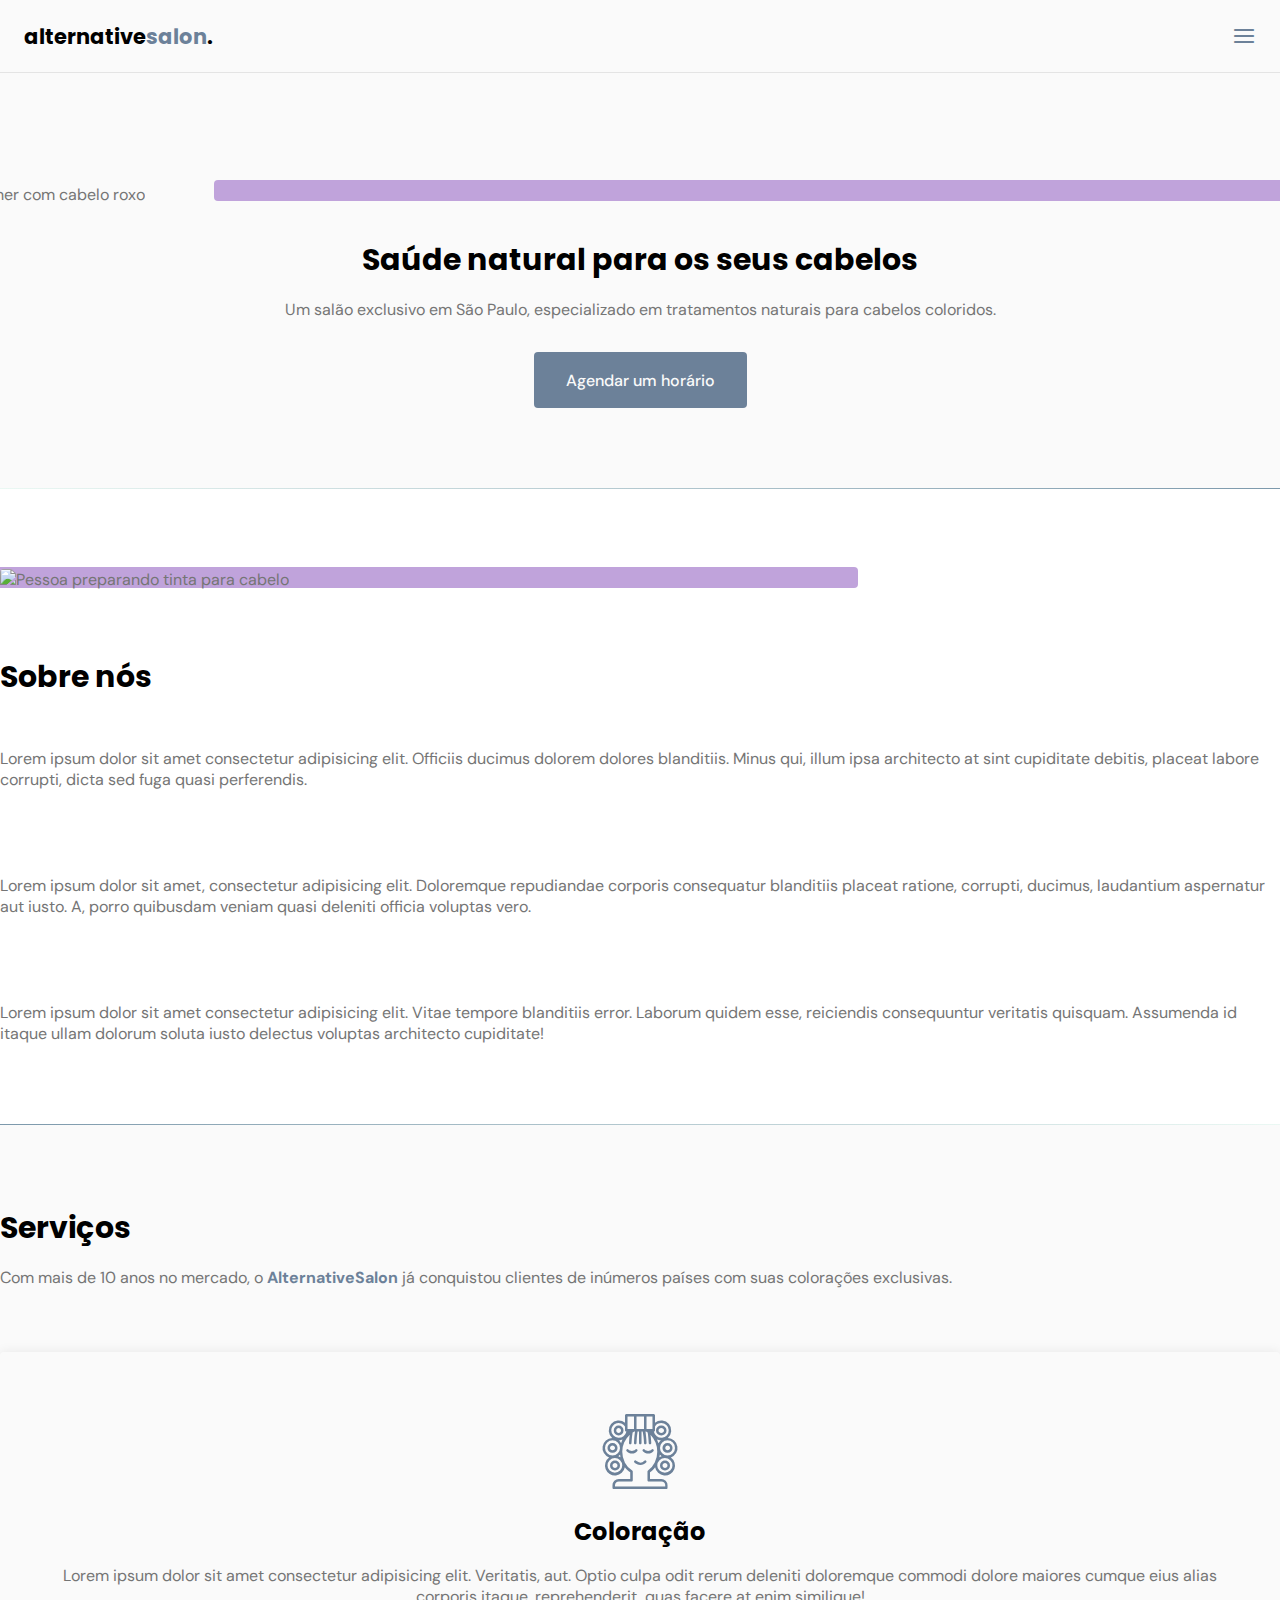
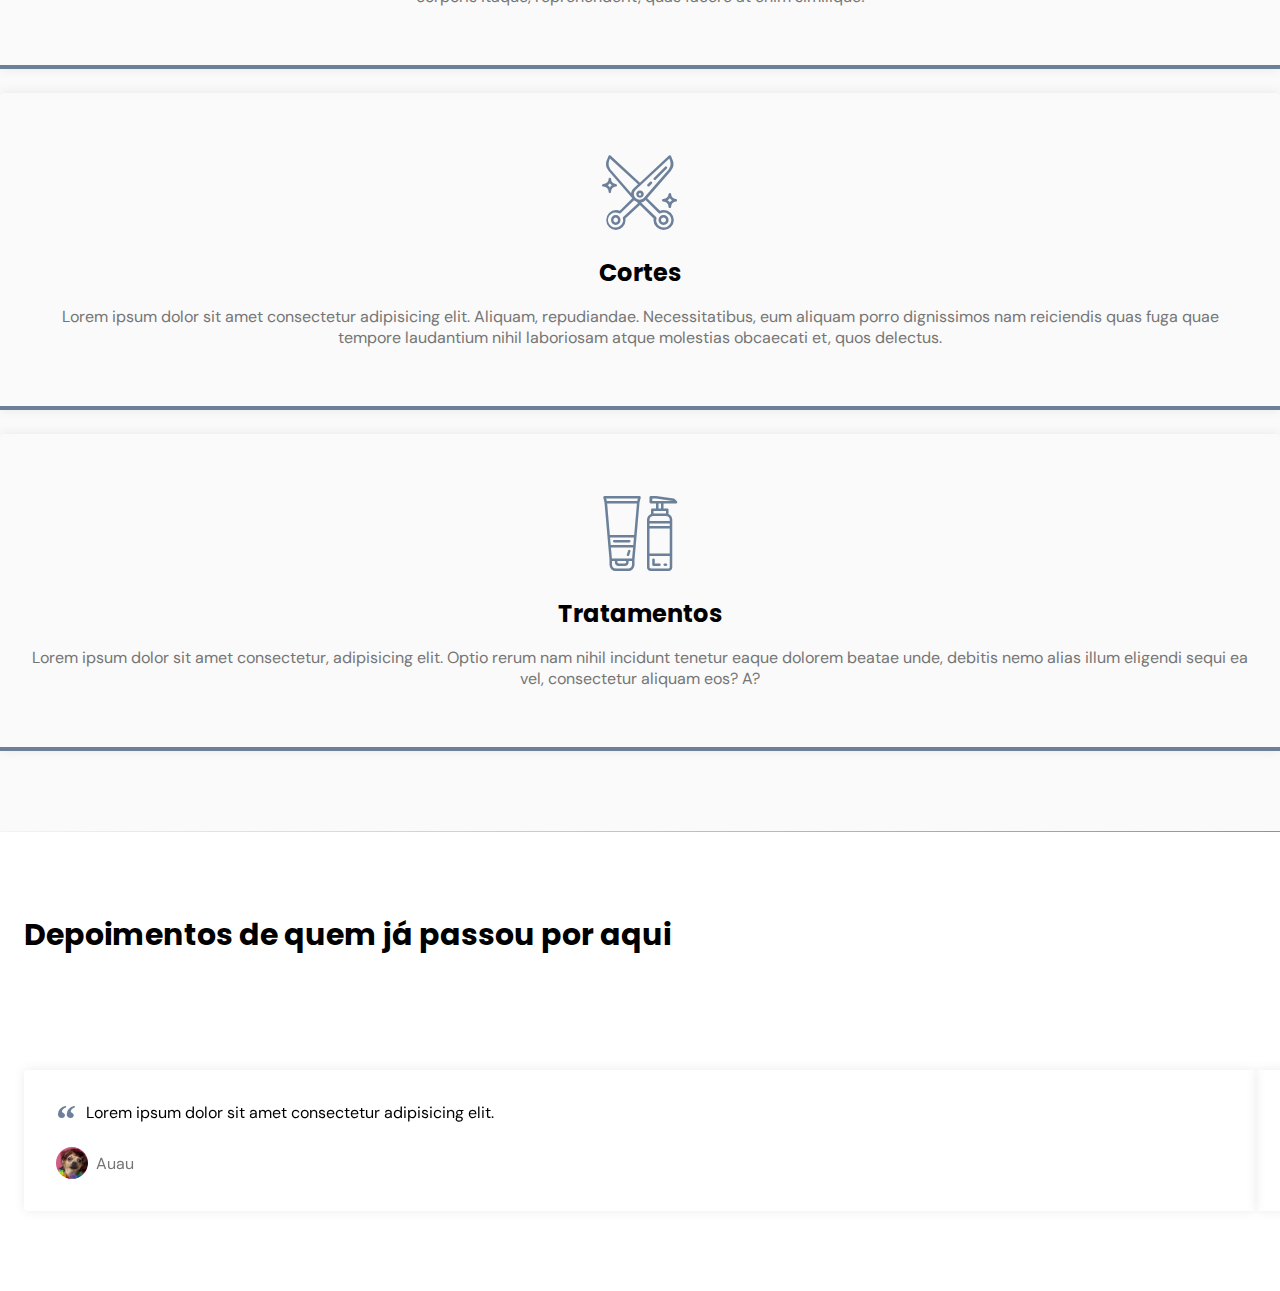
==== index.html @ beb249bb "API Swiper" ====
<!DOCTYPE html>
<html lang="pt-br">
  <head>
    <!--PAGE INFO-->
    <meta charset="UTF-8" />
    <meta name="viewport" content="width=device-width, initial-scale=1.0" />
    <title>Origin Six</title>

    <!--ICONS-->
    <link rel="stylesheet" href="assets/style.css" />
    <!--STYLES-->
    <link rel="stylesheet" href="style.css" />

    <!--Fonts-->
    <link rel="preconnect" href="https://fonts.googleapis.com" />
    <link rel="preconnect" href="https://fonts.gstatic.com" crossorigin />
    <link
      href="https://fonts.googleapis.com/css2?family=DM+Sans:wght@400;500;700&family=Poppins:wght@400;500;700&display=swap"
      rel="stylesheet"
    />
  </head>

  <!--------Swiper--------->

  <link
    rel="stylesheet"
    href="https://unpkg.com/swiper@8/swiper-bundle.min.css"
  />
  <body>
    <header id="header">
      <nav class="container">
        <a class="logo" href="#">alternative<span>salon</span>.</a>
        <!--menu-->
        <div class="menu">
          <ul class="grid">
            <li><a class="title" href="#home">Início</a></li>
            <li><a class="title" href="#about">Sobre</a></li>
            <li><a class="title" href="#services">Serviços</a></li>
            <li><a class="title" href="#testimonials">Depoimentos</a></li>
            <li><a class="title" href="#contact">Contato</a></li>
          </ul>
        </div>
        <!-- /menu-->
        <div class="toggle icon-menu"></div>
        <div class="toggle icon-close"></div>
      </nav>
    </header>

    <main>
      <!-----------------Home---------------->
      <section class="section" id="home">
        <div class="container grid">
          <div class="image">
            <img
              src="https://media.istockphoto.com/photos/model-girl-young-beautiful-stylish-with-hair-dyed-purple-on-violet-picture-id1307930938?k=20&m=1307930938&s=612x612&w=0&h=TyVIev2kkcGTqB79-h8IjpuZnyHXX5C8E_a0ZWIcpqk="
              alt="Mulher com cabelo roxo"
            />
          </div>
          <div class="text">
            <h2 class="title">Saúde natural para os seus cabelos</h2>
            <p>
              Um salão exclusivo em São Paulo, especializado em tratamentos
              naturais para cabelos coloridos.
            </p>
            <a class="button" href="#">Agendar um horário</a>
          </div>
        </div>
      </section>

      <div class="divider-1"></div>

      <!---------About------------>
      <section class="section" id="about">
        <div class="container grid">
          <div class="image">
            <img
              src="https://media.istockphoto.com/photos/woman-pouring-hair-dye-ingredient-in-bowl-picture-id1297395914?k=20&m=1297395914&s=612x612&w=0&h=f3t0ZdbyMffrVR40yJrNB149p7HupzCTclcLkbyDTDs="
              alt="Pessoa preparando tinta para cabelo"
            />
          </div>
          <div class="text"></div>
          <h2 class="title">Sobre nós</h2>
          <p>
            Lorem ipsum dolor sit amet consectetur adipisicing elit. Officiis
            ducimus dolorem dolores blanditiis. Minus qui, illum ipsa architecto
            at sint cupiditate debitis, placeat labore corrupti, dicta sed fuga
            quasi perferendis.
          </p>
          <br />
          <p>
            Lorem ipsum dolor sit amet, consectetur adipisicing elit. Doloremque
            repudiandae corporis consequatur blanditiis placeat ratione,
            corrupti, ducimus, laudantium aspernatur aut iusto. A, porro
            quibusdam veniam quasi deleniti officia voluptas vero.
          </p>
          <br />
          <p>
            Lorem ipsum dolor sit amet consectetur adipisicing elit. Vitae
            tempore blanditiis error. Laborum quidem esse, reiciendis
            consequuntur veritatis quisquam. Assumenda id itaque ullam dolorum
            soluta iusto delectus voluptas architecto cupiditate!
          </p>
        </div>
      </section>

      <div class="divider-2"></div>

      <!-----------Services----------->

      <section class="section" id="services">
        <div class="container grid"></div>
        <header>
          <h2 class="title">Serviços</h2>
          <p>
            Com mais de 10 anos no mercado, o
            <strong>AlternativeSalon</strong> já conquistou clientes de inúmeros
            países com suas colorações exclusivas.
          </p>
        </header>
        <div class="cards grid">
          <div class="card">
            <i class="icon-woman-hair"></i>
            <h3 class="title">Coloração</h3>
            <p>
              Lorem ipsum dolor sit amet consectetur adipisicing elit.
              Veritatis, aut. Optio culpa odit rerum deleniti doloremque commodi
              dolore maiores cumque eius alias corporis itaque, reprehenderit,
              quas facere at enim similique!
            </p>
          </div>
          <div class="card">
            <i class="icon-trim"></i>
            <h3 class="title">Cortes</h3>
            <p>
              Lorem ipsum dolor sit amet consectetur adipisicing elit. Aliquam,
              repudiandae. Necessitatibus, eum aliquam porro dignissimos nam
              reiciendis quas fuga quae tempore laudantium nihil laboriosam
              atque molestias obcaecati et, quos delectus.
            </p>
          </div>
          <div class="card">
            <i class="icon-cosmetic"></i>
            <h3 class="title">Tratamentos</h3>
            <p>
              Lorem ipsum dolor sit amet consectetur, adipisicing elit. Optio
              rerum nam nihil incidunt tenetur eaque dolorem beatae unde,
              debitis nemo alias illum eligendi sequi ea vel, consectetur
              aliquam eos? A?
            </p>
          </div>
        </div>
      </section>

      <div class="divider-1"></div>

      <!--------Testimonials---->

      <section class="section" id="testimonials">
        <div class="container grid">
          <header>
            <h2 class="title">Depoimentos de quem já passou por aqui</h2>
          </header>
          <div class="testimonials swiper-container">
            <div class="swiper-wrapper">
              <div class="testimonial swiper-slide">
                <blockquote>
                  <p>
                    <span>&ldquo;</span>
                    Lorem ipsum dolor sit amet consectetur adipisicing elit.
                  </p>
                  <cite>
                    <img
                      src="assets/71QAGVvYVsL._AC_SL1200_.jpg"
                      alt="Dog com peruca"
                    />
                    Auau
                  </cite>
                </blockquote>
              </div>

              <div class="testimonial swiper-slide">
                <blockquote>
                  <p>
                    <span>&ldquo;</span>
                    Lorem ipsum dolor sit amet consectetur adipisicing elit.
                  </p>
                  <cite>
                    <img
                      src="https://randomuser.me/api/portraits/women/9.jpg"
                      alt="foto de Wanessa Souza"
                    />
                    Wanessa Souza
                  </cite>
                </blockquote>
              </div>

              <div class="testimonial swiper-slide">
                <blockquote>
                  <p>
                    <span>&ldquo;</span>
                    Lorem ipsum dolor sit amet consectetur adipisicing elit.
                  </p>
                  <cite>
                    <img
                      src="assets/cat.jpg"
                      alt="foto de um gatinho de peruca"
                    />
                    Miau
                  </cite>
                </blockquote>
              </div>
            </div>
            <!-- If we need pagination -->
            <div class="swiper-pagination"></div>
          </div>
        </div>
      </section>

      <!------Contacts------>
    </main>

    <!---Swiper------>
    <script src="https://unpkg.com/swiper@8/swiper-bundle.min.js"></script>

    <!--Main.js-->
    <script src="main.js"></script>
  </body>
</html>
---- assets/style.css ----
@font-face {
  font-family: 'icomoon';
  src:  url('fonts/icomoon.eot?yhpa4');
  src:  url('fonts/icomoon.eot?yhpa4#iefix') format('embedded-opentype'),
    url('fonts/icomoon.ttf?yhpa4') format('truetype'),
    url('fonts/icomoon.woff?yhpa4') format('woff'),
    url('fonts/icomoon.svg?yhpa4#icomoon') format('svg');
  font-weight: normal;
  font-style: normal;
  font-display: block;
}

[class^="icon-"], [class*=" icon-"] {
  /* use !important to prevent issues with browser extensions that change fonts */
  font-family: 'icomoon' !important;
  speak: never;
  font-style: normal;
  font-weight: normal;
  font-variant: normal;
  text-transform: none;
  line-height: 1;

  /* Better Font Rendering =========== */
  -webkit-font-smoothing: antialiased;
  -moz-osx-font-smoothing: grayscale;
}

.icon-close:before {
  content: "\e90a";
}
.icon-menu:before {
  content: "\e90b";
}
.icon-phone:before {
  content: "\e900";
}
.icon-cosmetic:before {
  content: "\e901";
}
.icon-facebook:before {
  content: "\e902";
}
.icon-instagram:before {
  content: "\e903";
}
.icon-mail:before {
  content: "\e904";
}
.icon-map-pin:before {
  content: "\e905";
}
.icon-trim:before {
  content: "\e906";
}
.icon-whatsapp:before {
  content: "\e907";
}
.icon-woman-hair:before {
  content: "\e908";
}
.icon-youtube:before {
  content: "\e909";
}
---- style.css ----
/*----------------RESET O CSS------------*/

* {
    margin: 0;
    padding: 0;
    box-sizing: border-box;
}


ul {
    list-style: none;
}


a {

    text-decoration: none;
}

img {
    width: 100%;
    height: auto;
}


/*----------------VARIABLES------------*/

:root {
    --header-height: 4.5rem;

    /*colors*/
    --hue: 159;
    /* HSL color mode */
    --base-color: hsl(211, 18%, 51%);
    --base-color-second: hsl(271, 44%, 75%);
    --base-color-alt: hsl(198, 46%, 35%);
    --title-color: hsl(0, 0%, 0%);
    --text-color: hsl(0 0% 46%);
    --text-color-light: hsl(0 0% 98%);
    --body-color: hsl(0 0% 98%);



}

/*----------------BASE------------*/
html {
  scroll-behavior: smooth;  
}


body {
    font: 400 1rem 'DM Sans', sans-serif;
    color: var(--text-color);
    background: var(--body-color);
    -webkit-font-smoothing: antialiased;
}

.title {
    font: 700 1.875rem 'Poppins', sans-serif;
    color: var(--title-color);
    -webkit-font-smoothing: auto;


}

.button {
    background-color: var(--base-color);
    color: var(--text-color-light);
    height: 3.5rem;
    display: inline-flex;
    align-items: center;
    padding: 0 2rem;
    border-radius: 0.25rem;
    font: 500 1rem "DM Sans", sans-serif;
    transition: background 0.3s;
}

.button:hover {
    background: var(--base-color-alt);
}

.divider-1 {
    height: 1px;
    background: linear-gradient(270deg,
     hsl(204, 22%, 58%),
     rgba(204, 244, 230, 0.34)
    );
}

.divider-2 {
    height: 1px;
    background: linear-gradient(270deg,
     rgba(204, 244, 230, 0.34),
     hsl(204, 22%, 58%)    
    );
}

/*----------------LAYOUT------------*/

.container {
    margin-left: 1.5rem;
    margin-right: 1.5rem;
}

.grid {
    display: grid;
    gap: 2rem;
}

.section {
    padding: 5rem 0;
}

.section .title{
    margin-bottom: 1rem;
}

.section header {
    margin-bottom: 4rem;
}

.section header strong {
    color: var(--base-color);
}

#header {
    border-bottom: 1px solid #e4e4e4;
    margin-bottom: 2rem;
    display: flex;


    position: fixed;
    top: 0;
    left: 0;
    z-index: 100;
    background-color: var(--body-color);
    width: 100%;
}

#header.scroll {
    box-shadow: 0px 0px 12px rgba(0, 0, 0, 0.1);
}


main {
    margin-top: calc(var(--header-height) + 2rem);
}


/*=====LOGO ===== */

.logo {
    font: 700 1.31rem 'Poppins', sans-serif;
    color: var(--title-color);

}

.logo span {
    color: var(--base-color);
}


/*=====NAVIGATION ===== */

nav {
    height: var(--header-height);
    display: flex;
    align-items: center;
    justify-content: space-between;
    width: 100%;
}


nav ul li {
    text-align: center;

}

nav ul li a {
    transition: color 0.3s;
    position: relative;
}

nav ul li a:hover {
    color: var(--base-color);
}

nav ul li a::after {
    content: "";
    width: 0;
    height: 2px;
    background: var(--base-color);

    position: absolute;
    left: 0;
    bottom: -1.5rem;

    transition: width 0.3s;
}

nav ul li a:hover::after {
    width: 100%;
}


nav .menu {
    opacity: 0;
    visibility: hidden;
    top: -20rem;
    transition: 0.2s;
}

nav .menu ul {
    display: none;
}

/*Mostrar o menu*/
nav.show .menu {
    opacity: 1;
    visibility: visible;

    background: var(--body-color);

    height: 100vh;
    width: 100vw;

    position: fixed;
    top: 0;
    left: 0;

    display: grid;
    place-content: center;
}


 nav.show .menu ul {
     display: grid;
 }

nav.show nav ul.grid {
    gap: 4rem;
}

/*-------toggle menu-------*/

.toggle {
    color: var(--base-color);
    font-size: 1.5rem;
    cursor: pointer;
}


nav .icon-close{
    visibility: hidden;
    opacity: 0;

    position: absolute;
    top: -1.5rem;
    right: 1.5rem;

    transition: 0.2s;


}


nav.show div.icon-close{
    visibility: visible;
    opacity: 1;
    top: 1.5rem;
}

/*----------------HOME------------*/

#home {
    overflow: hidden;
}

#home .container {
    margin: 0;

}

#home .image {
    position: relative;
}

#home .image::before {
    content: '';
    height: 100%;
    width: 100%;
    background: var(--base-color-second);
    position: absolute;
    top: -16.8%;
    left: 16.7%;
    z-index: 0;
}

#home .image img {
    position: relative;
    right: 2.93rem;
}

#home .image img,
#home .image::before {
    border-radius: 0.25rem;
}

#home .text {
    margin-left: 1.5rem;
    margin-right: 1.5rem;
    text-align: center;
}

#home .text h1 {
    margin-bottom: 1rem;
}

#home .text p {
    margin-bottom: 2rem;
    max-width: 100%;
}

/*--------ABOUT------------*/

#about {
    background: white;
}


#about .container {
    margin: 0;

}

#about .image {
    position: relative;
}

#about .image::before {
    content: '';
    height: 100%;
    width: 100%;
    background: var(--base-color-second);
    position: absolute;
    top: -8.3%;
    left: -33%;
    z-index: 0;
}

#about .image img {
    position: relative;
}

#about .image img,
#about .image::before {
    border-radius: 0.25rem;
}

#about .text {
    margin-left: 1.5rem;
    margin-right: 1.5rem;
    
}


/*-------- SERVICES ------------*/

.cards.grid {
    gap: 1.5rem;
}

.card {
    padding: 3.625rem 2rem;
    box-shadow: 0px 0px 12px rgba(0, 0, 0, 0.08);
    border-bottom: 0.25rem solid var(--base-color);
    border-radius: .25rem .25rem 0 0;
    text-align: center;
}

.card i {
    display: block;
    margin-bottom: 1.5rem;
    font-size: 5rem;
    color: var(--base-color);
}

.card .title {
    font-size: 1.5rem;
    margin-top: 0.75rem;
}

/*---------TESTIMONIALS---------*/

#testimonials {
    background: white;
}

#testimonials blockquote {
    padding: 2rem;
    box-shadow:  0px 0px 12px rgba(0, 0, 0, 0.08);
    border-radius: 0.25rem;


}

#testimonials blockquote p {
    position: relative;
    text-indent: 1.875rem;
    margin-bottom: 1.5rem;
    color: var(--title-color);
}


#testimonials blockquote p span {
    font: 700 2.5rem serif;
    position: absolute;
    top: -0.375rem;
    left: -1.875rem;
    color: var(--base-color);
}

#testimonials cite {
    display: flex;
    align-items: center;
    font-style: normal;
    color: hsla(0, 0, 46%, 1);
}


#testimonials cite img {
    width: 2rem;
    height: 2rem;
    object-fit: cover;
    clip-path: circle();
    margin-right: 0.5rem;
}
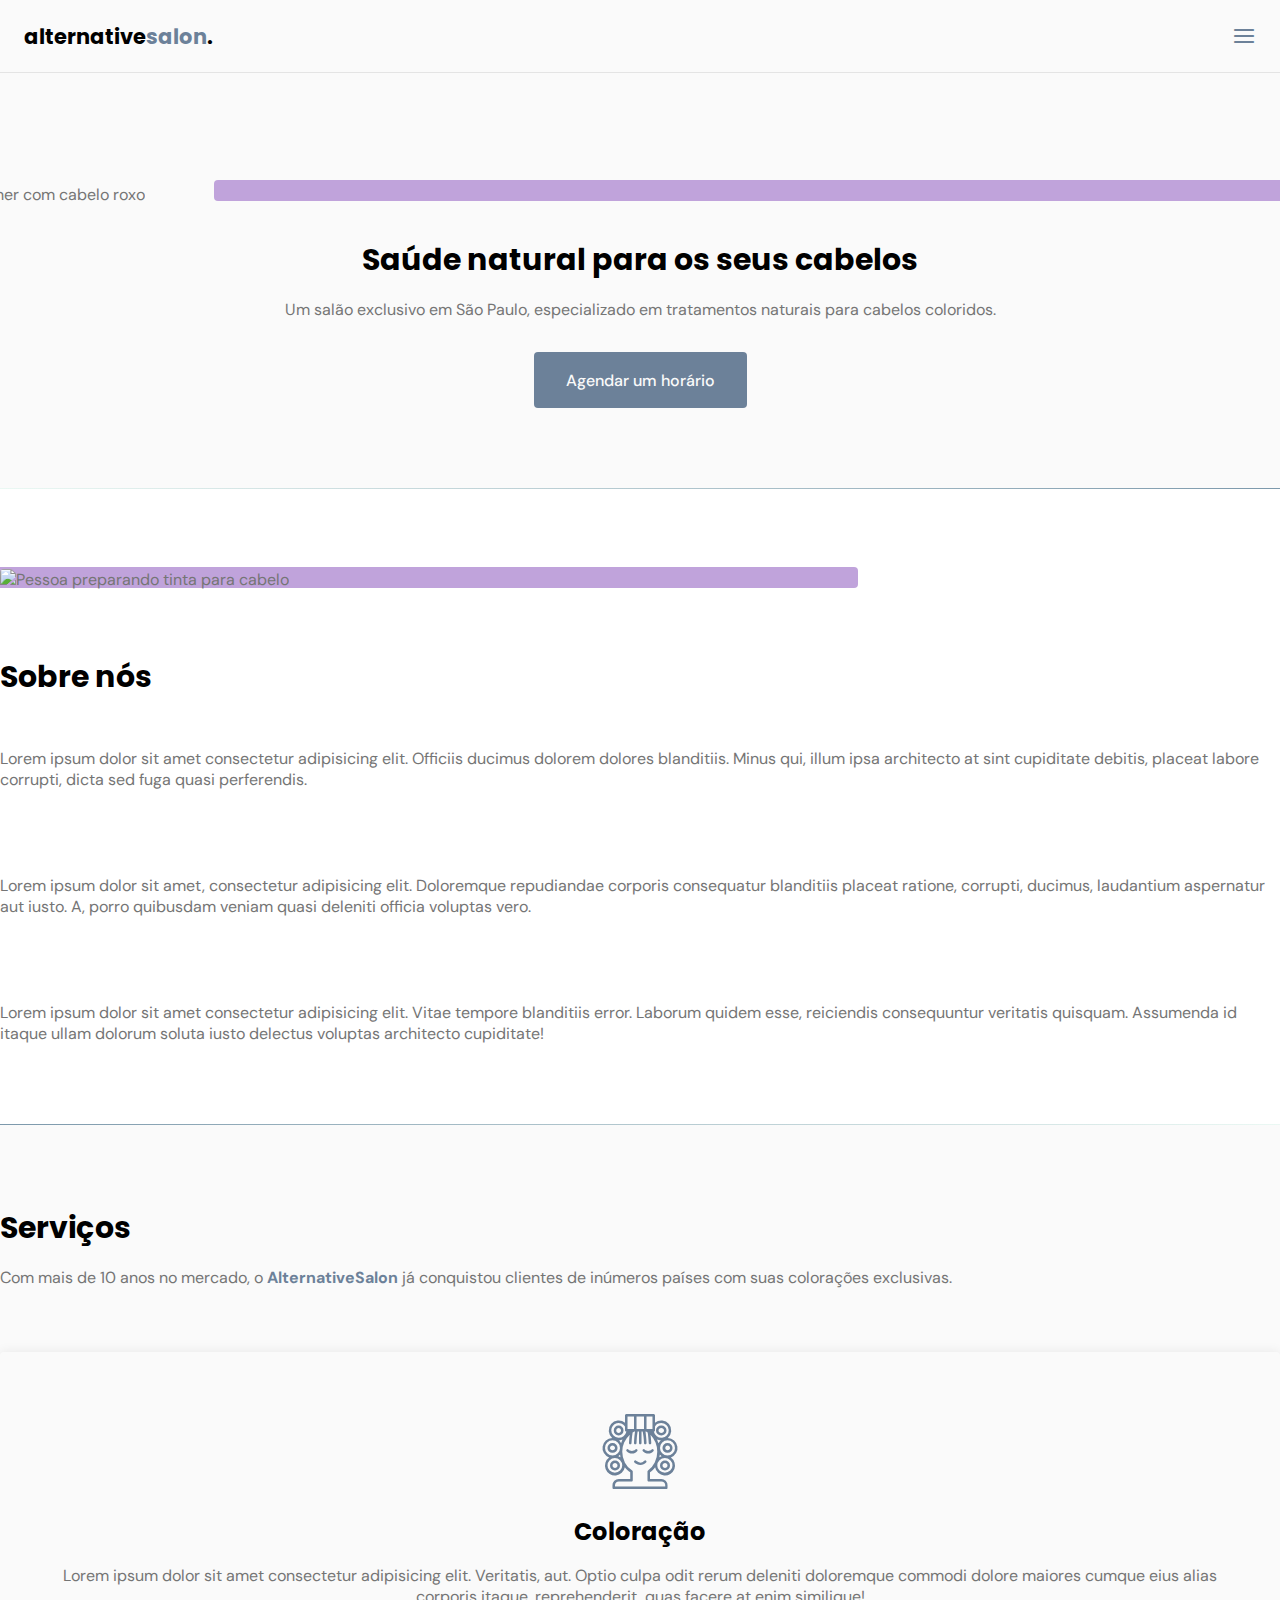
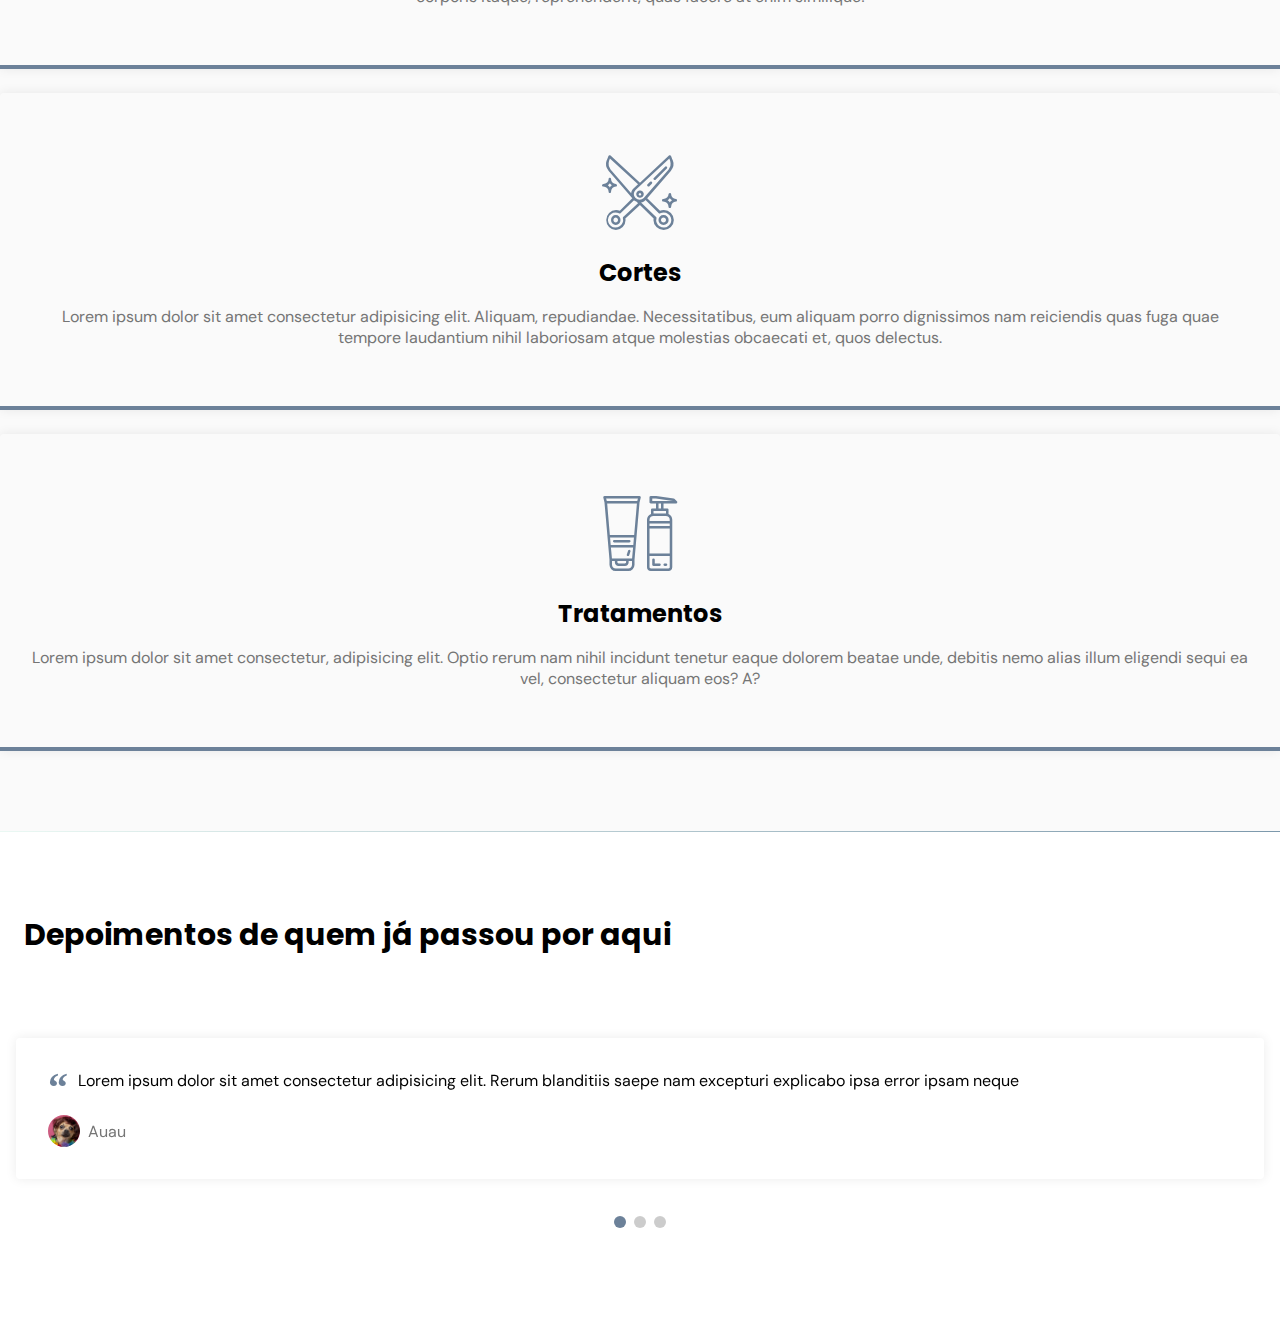
==== commit a149188a: "Testimonials" ====
--- a/index.html
+++ b/index.html
@@ -8,6 +8,14 @@
 
     <!--ICONS-->
     <link rel="stylesheet" href="assets/style.css" />
+
+    <!--------Swiper--------->
+
+    <link
+      rel="stylesheet"
+      href="https://unpkg.com/swiper@8/swiper-bundle.min.css"
+    />
+
     <!--STYLES-->
     <link rel="stylesheet" href="style.css" />
 
@@ -20,12 +28,6 @@
     />
   </head>
 
-  <!--------Swiper--------->
-
-  <link
-    rel="stylesheet"
-    href="https://unpkg.com/swiper@8/swiper-bundle.min.css"
-  />
   <body>
     <header id="header">
       <nav class="container">
@@ -156,7 +158,8 @@
       <!--------Testimonials---->
 
       <section class="section" id="testimonials">
-        <div class="container grid">
+        <div class="container swiper">
+          <!-- Adicionar aqui a classe swiper -->
           <header>
             <h2 class="title">Depoimentos de quem já passou por aqui</h2>
           </header>
@@ -167,11 +170,13 @@
                   <p>
                     <span>&ldquo;</span>
                     Lorem ipsum dolor sit amet consectetur adipisicing elit.
+                    Rerum blanditiis saepe nam excepturi explicabo ipsa error
+                    ipsam neque
                   </p>
                   <cite>
                     <img
                       src="assets/71QAGVvYVsL._AC_SL1200_.jpg"
-                      alt="Dog com peruca"
+                      alt="Cachorrinho com peruca"
                     />
                     Auau
                   </cite>
@@ -183,13 +188,15 @@
                   <p>
                     <span>&ldquo;</span>
                     Lorem ipsum dolor sit amet consectetur adipisicing elit.
+                    Rerum blanditiis saepe nam excepturi explicabo ipsa error
+                    ipsam neque
                   </p>
                   <cite>
                     <img
-                      src="https://randomuser.me/api/portraits/women/9.jpg"
-                      alt="foto de Wanessa Souza"
+                      src="assets/WhatsApp Image 2022-04-30 at 07.40.56.jpeg"
+                      alt="Foto de gatinho com peruca"
                     />
-                    Wanessa Souza
+                    Minerva
                   </cite>
                 </blockquote>
               </div>
@@ -199,17 +206,17 @@
                   <p>
                     <span>&ldquo;</span>
                     Lorem ipsum dolor sit amet consectetur adipisicing elit.
+                    Rerum blanditiis saepe nam excepturi explicabo ipsa error
+                    ipsam neque
                   </p>
                   <cite>
-                    <img
-                      src="assets/cat.jpg"
-                      alt="foto de um gatinho de peruca"
-                    />
+                    <img src="assets/cat.jpg" alt="Gatinho com peruca" />
                     Miau
                   </cite>
                 </blockquote>
               </div>
             </div>
+
             <!-- If we need pagination -->
             <div class="swiper-pagination"></div>
           </div>
--- a/style.css
+++ b/style.css
@@ -397,6 +397,17 @@
     background: white;
 }
 
+#testimonials .container {
+    margin-left: 0;
+    margin-right: 0;
+
+}
+#testimonials header {
+    margin-left: 1.5rem;
+    margin-right: 1.5rem;
+    margin-bottom: 0;
+}
+
 #testimonials blockquote {
     padding: 2rem;
     box-shadow:  0px 0px 12px rgba(0, 0, 0, 0.08);
@@ -436,3 +447,21 @@
     clip-path: circle();
     margin-right: 0.5rem;
 }
+
+/*Swiper*/
+
+.swiper-slide {
+    height: auto;
+    padding: 4rem 1rem;
+
+}
+
+
+.swiper-pagination-bullet {
+    width: 0.75rem;
+    height: 0.75rem;
+}
+
+.swiper-pagination-bullet-active {
+    background: var(--base-color);
+}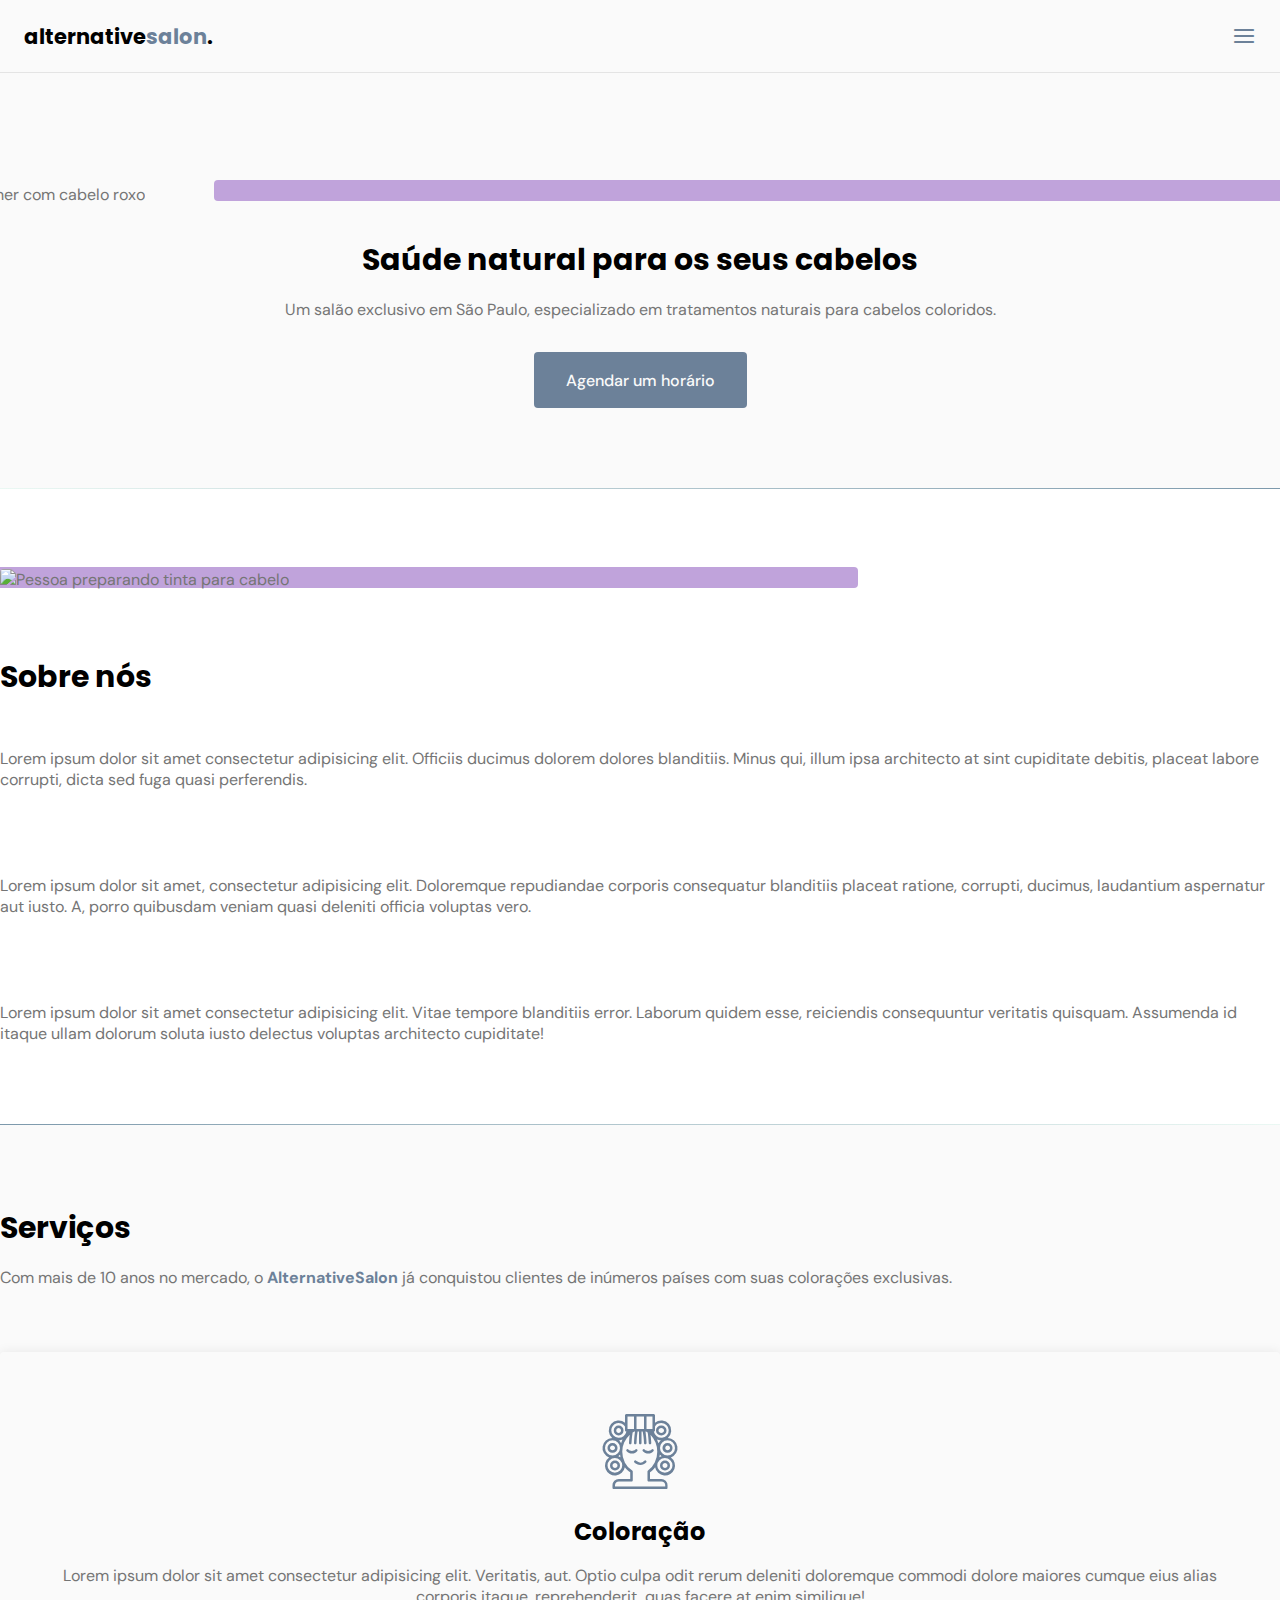
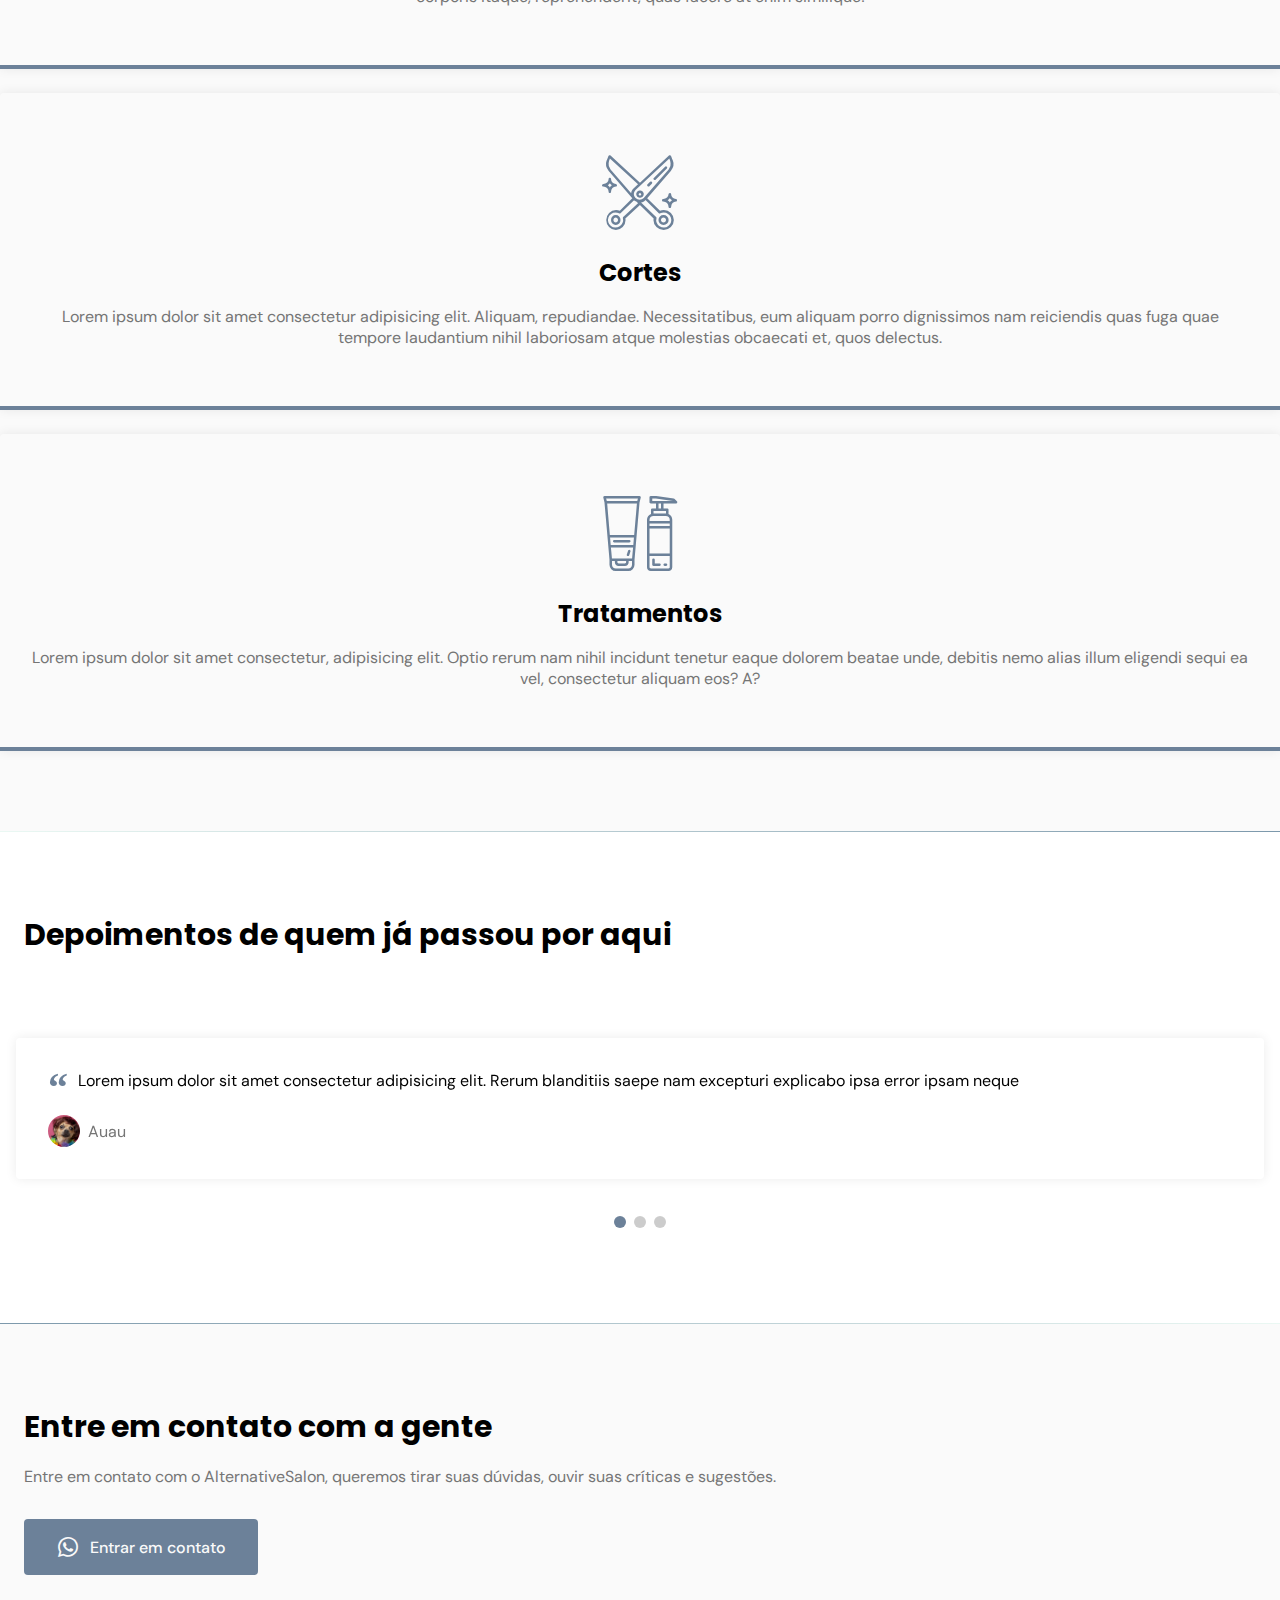
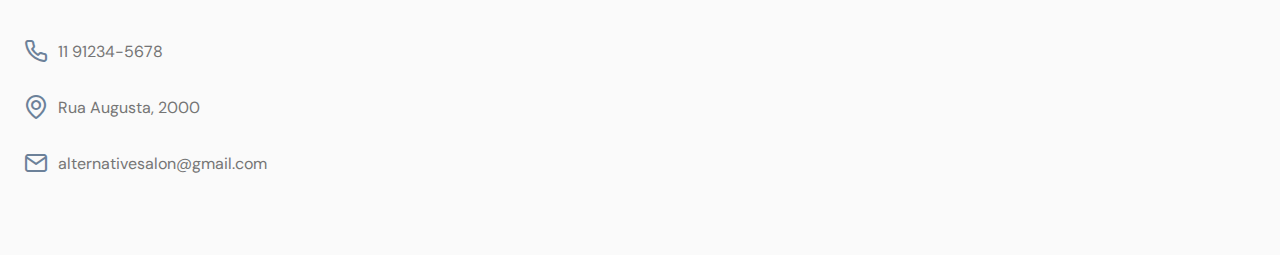
==== commit 3a748324: "ScrollReveal" ====
--- a/index.html
+++ b/index.html
@@ -223,11 +223,44 @@
         </div>
       </section>
 
+      <div class="divider-2"></div>
+
       <!------Contacts------>
+
+      <section class="section" id="contact">
+        <div class="container grid">
+          <!---->
+          <div class="text">
+            <h2 class="title">Entre em contato com a gente</h2>
+            <p>
+              Entre em contato com o AlternativeSalon, queremos tirar suas
+              dúvidas, ouvir suas críticas e sugestões.
+            </p>
+            <a
+              href="https://api.whatsapp.com/send?phone=+5511989105995&text=Oi, gostaria de agendar um horário"
+              class="button"
+              target="_blank"
+              ><i class="icon-whatsapp"></i>Entrar em contato</a
+            >
+          </div>
+
+          <div class="links">
+            <ul class="grid">
+              <li><i class="icon-phone"></i> 11 91234-5678</li>
+              <li><i class="icon-map-pin"></i> Rua Augusta, 2000</li>
+              <li><i class="icon-mail"></i> alternativesalon@gmail.com</li>
+            </ul>
+          </div>
+        </div>
+      </section>
     </main>
 
     <!---Swiper------>
     <script src="https://unpkg.com/swiper@8/swiper-bundle.min.js"></script>
+
+    <!------ScrollReveal-->
+
+    <script src="https://unpkg.com/scrollreveal"></script>
 
     <!--Main.js-->
     <script src="main.js"></script>
--- a/style.css
+++ b/style.css
@@ -464,4 +464,37 @@
 
 .swiper-pagination-bullet-active {
     background: var(--base-color);
-}+}
+
+/*------CONTACT------*/
+
+#contact .grid {
+    gap: 4rem;
+}
+
+#contact .text p {
+ margin-bottom: 2rem;
+}
+
+#contact .button i,
+#contact ul li i {
+
+    font-size: 1.5rem;
+    margin-right: 0.625rem;
+}
+ 
+#contact ul.grid {
+    gap: 2rem;
+
+}
+
+#contact ul li {
+    display: flex;
+    align-items: center;
+}
+
+#contact ul li i {
+    color: var(--base-color);
+}
+    
+
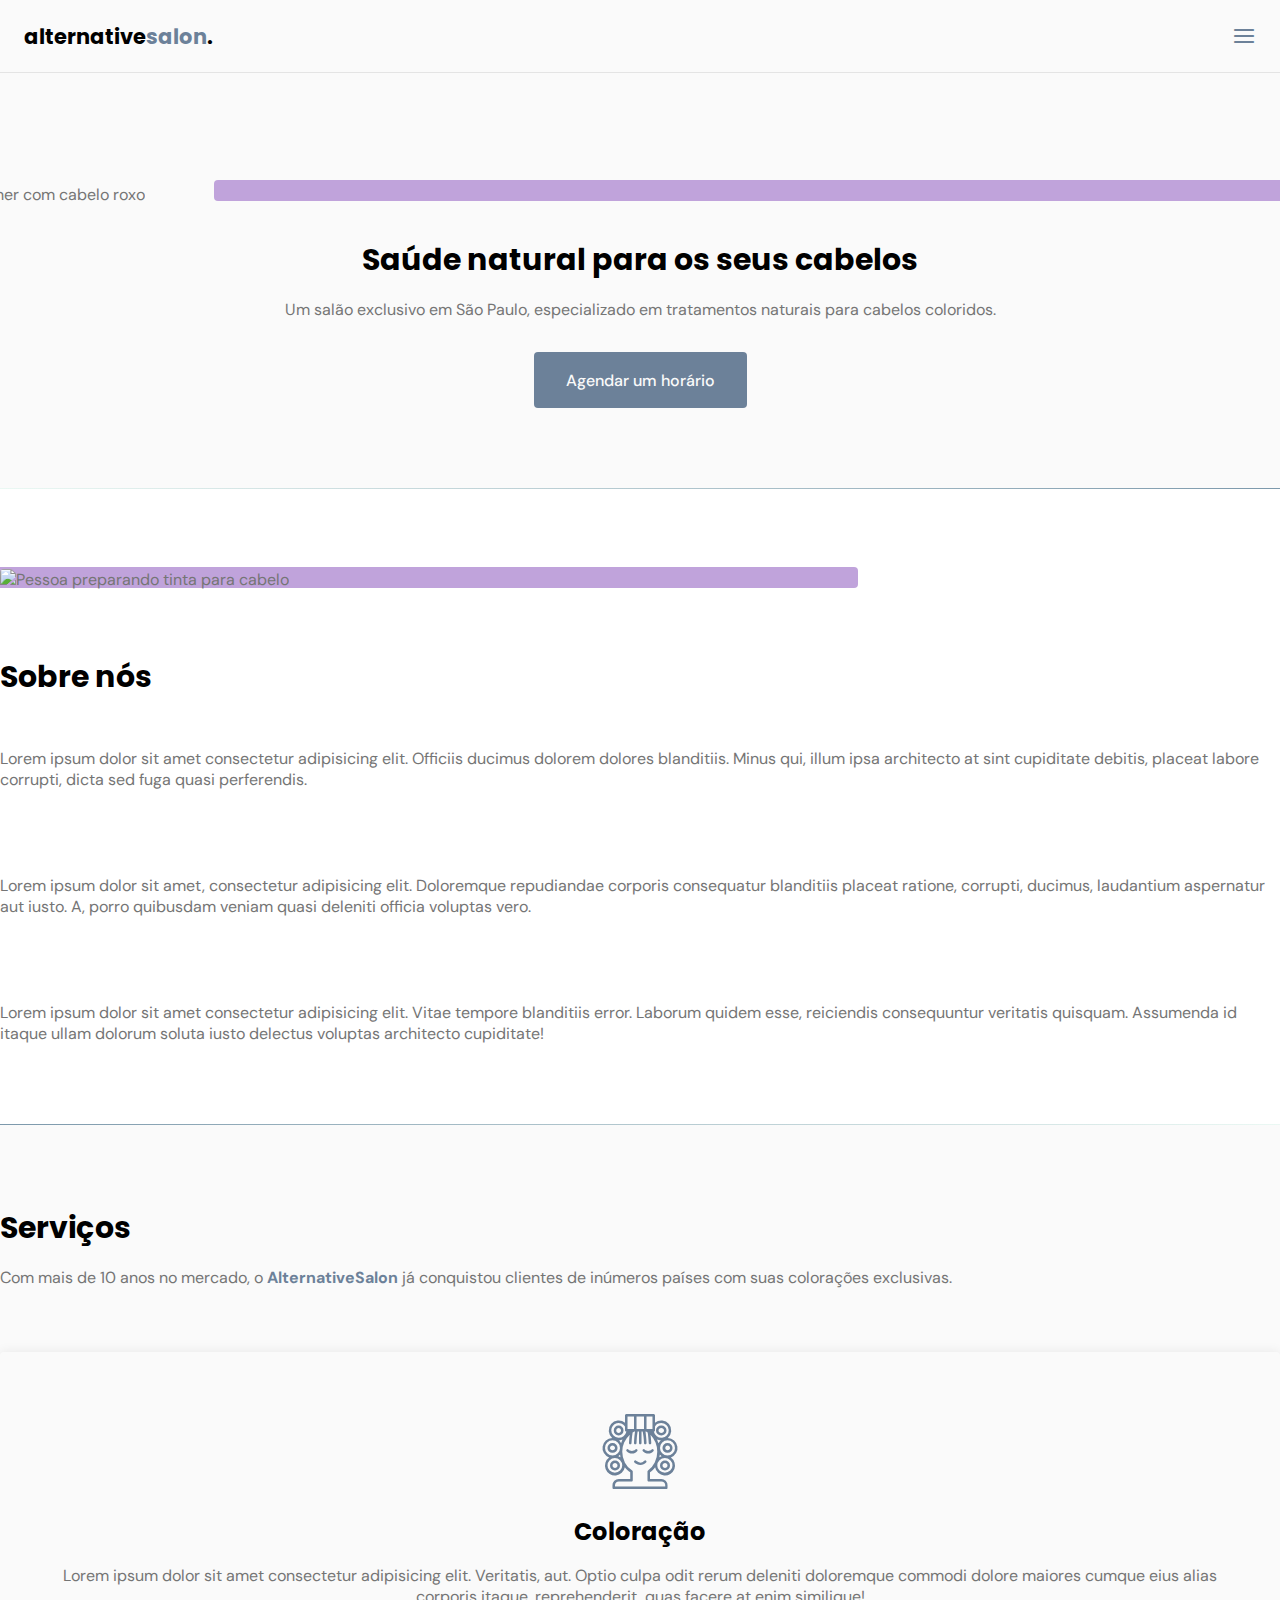
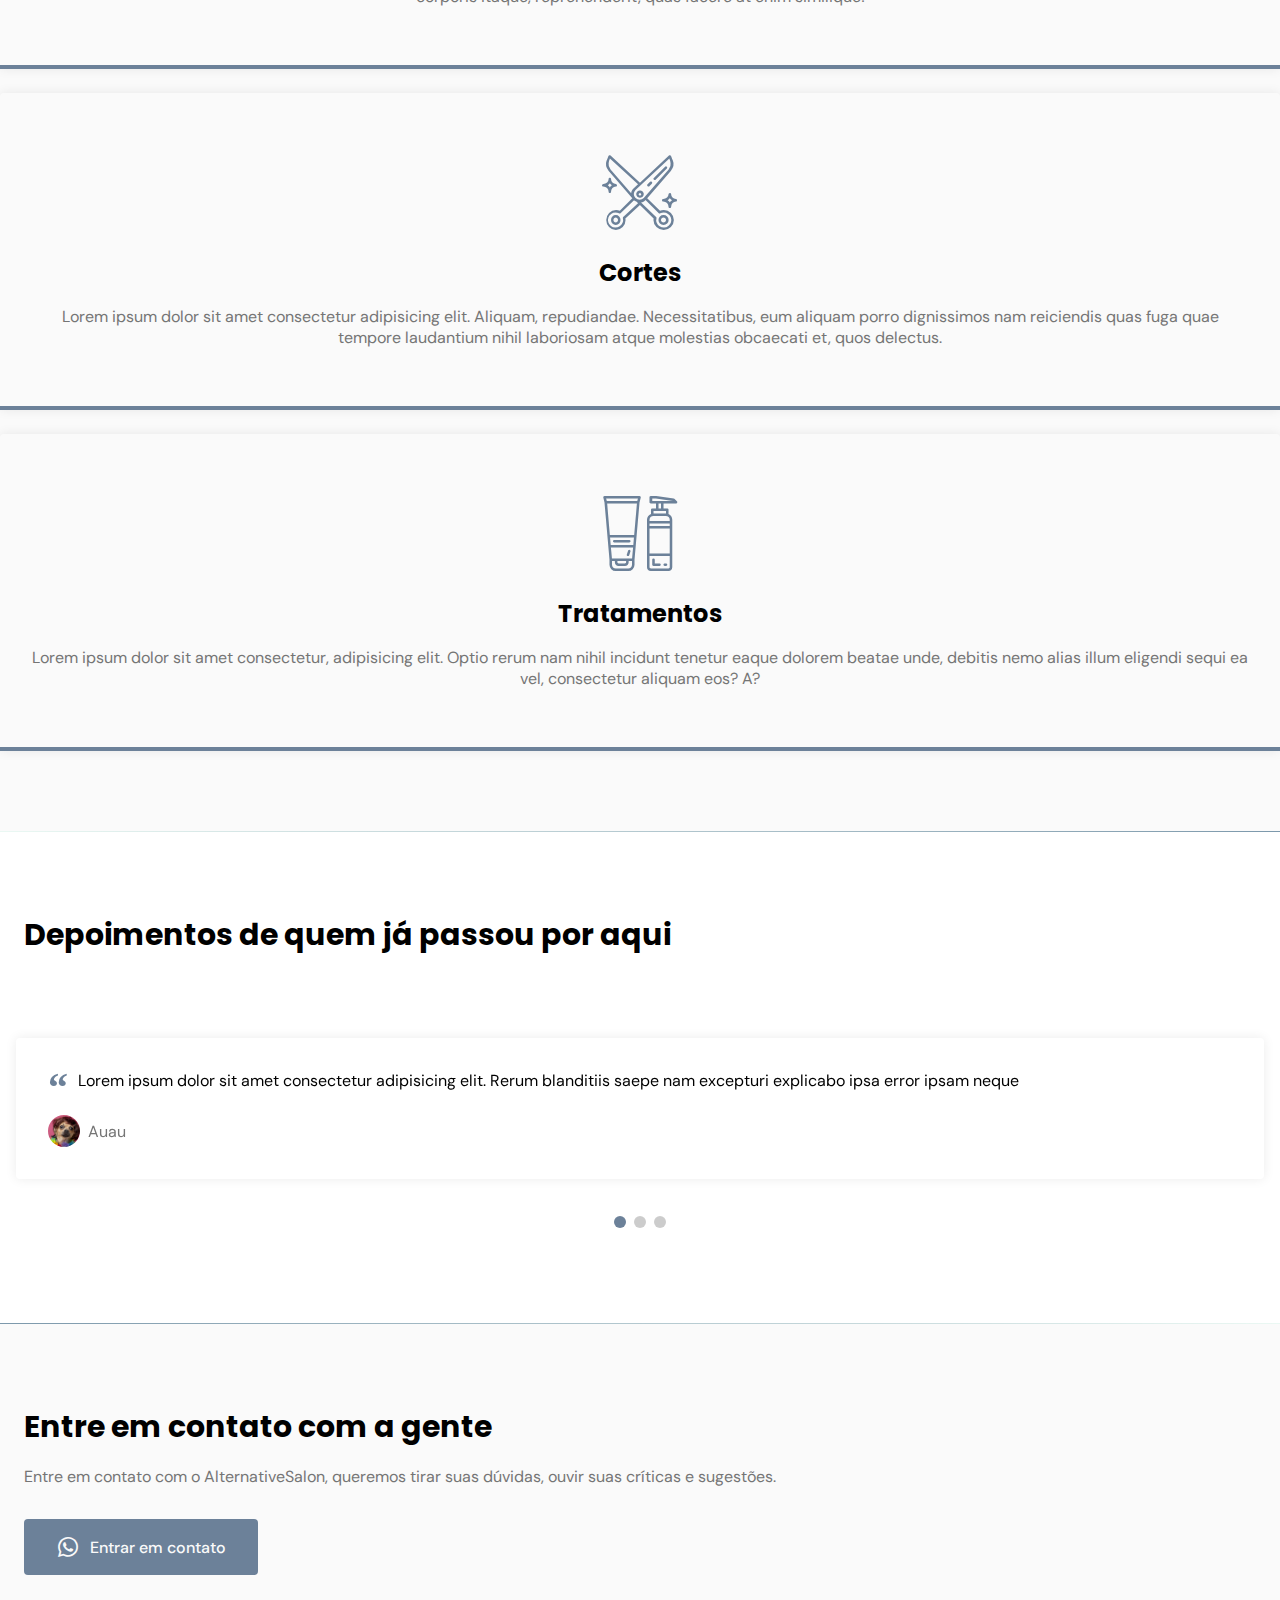
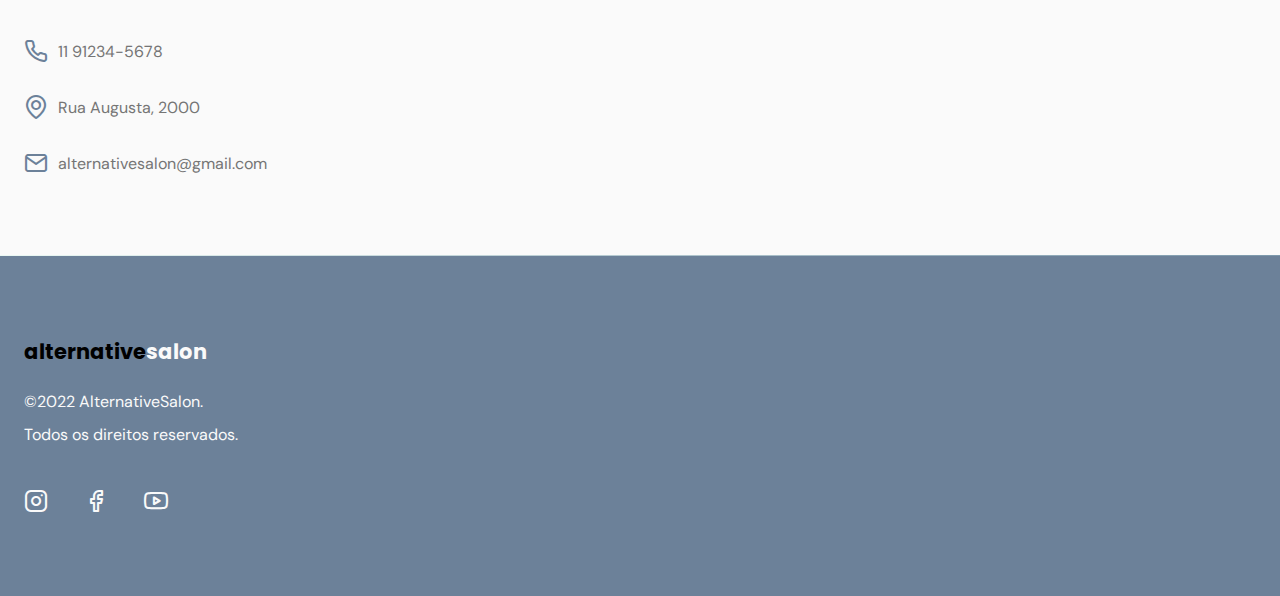
==== commit cd3f04b8: "Footer" ====
--- a/index.html
+++ b/index.html
@@ -253,6 +253,24 @@
           </div>
         </div>
       </section>
+
+      <div class="divider-1"></div>
+
+      <footer class="section">
+        <div class="container grid">
+          <div class="brand">
+              <a class="logo logo-alt" href="#home">alternative<span>salon</span></a>
+              <p>©2022 AlternativeSalon.</p>
+              <p>Todos os direitos reservados.</p>
+            </div>
+         
+            <div class="social">
+              <a href="https://instagram.com" target="_blank"><i class="icon-instagram"></i></a>
+              <a href="https://facebook.com" target="_blank"><i class="icon-facebook"></i></a>
+              <a href="https://youtube.com" target="_blank"><i class="icon-youtube"></i></a>
+        </div>
+      </footer>
+   
     </main>
 
     <!---Swiper------>
--- a/style.css
+++ b/style.css
@@ -160,6 +160,10 @@
     color: var(--base-color);
 }
 
+.logo-alt span {
+    color: var(--body-color);
+}
+
 
 /*=====NAVIGATION ===== */
 
@@ -497,4 +501,31 @@
     color: var(--base-color);
 }
     
-
+/*-----Footer----*/
+
+footer {
+    background: var(--base-color);
+}
+
+footer .logo {
+    display: inline-block;
+    margin-bottom: 1.5rem;
+}
+
+footer .brand p {
+    color: var(--text-color-light);
+    margin-bottom: 0.75rem;
+}
+
+footer i {
+    font-size: 1.5rem;
+    color: var(--text-color-light);
+}
+
+footer .social a {
+    margin-right: 2rem;
+}
+
+
+
+
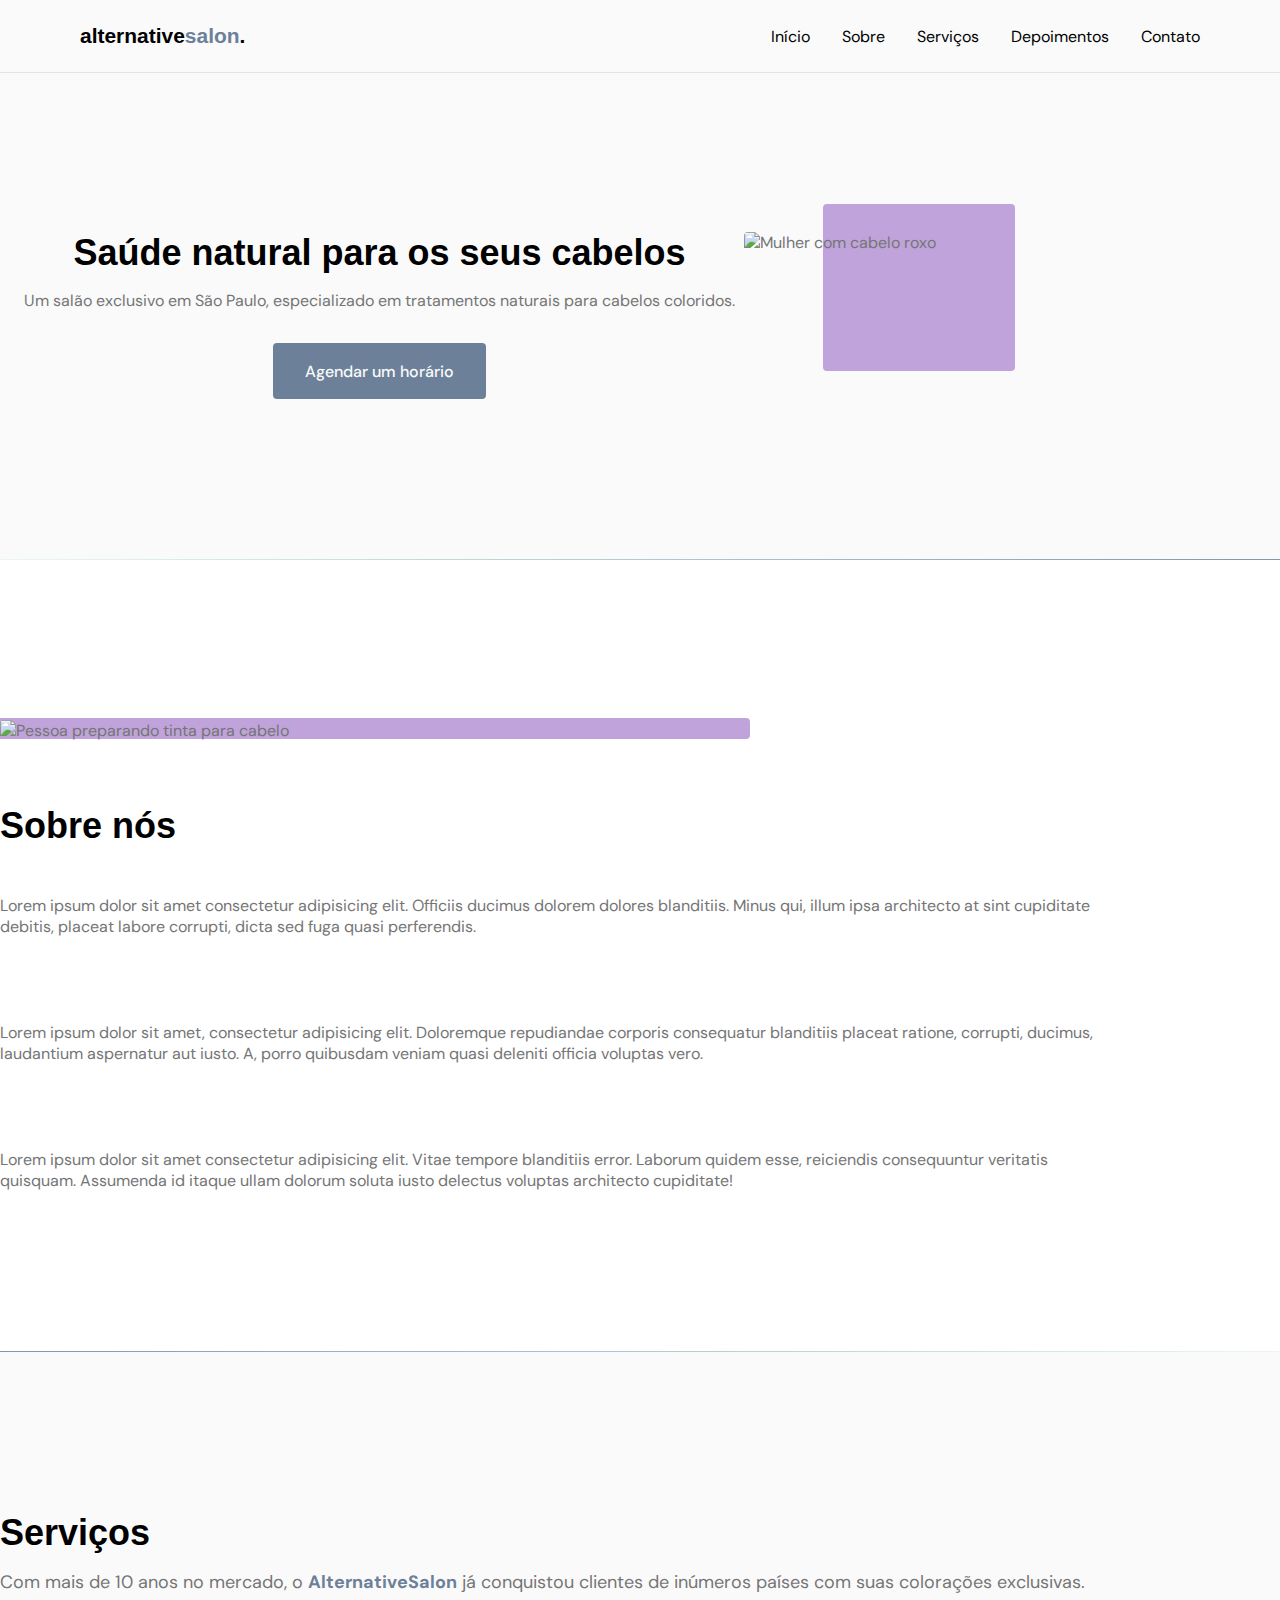
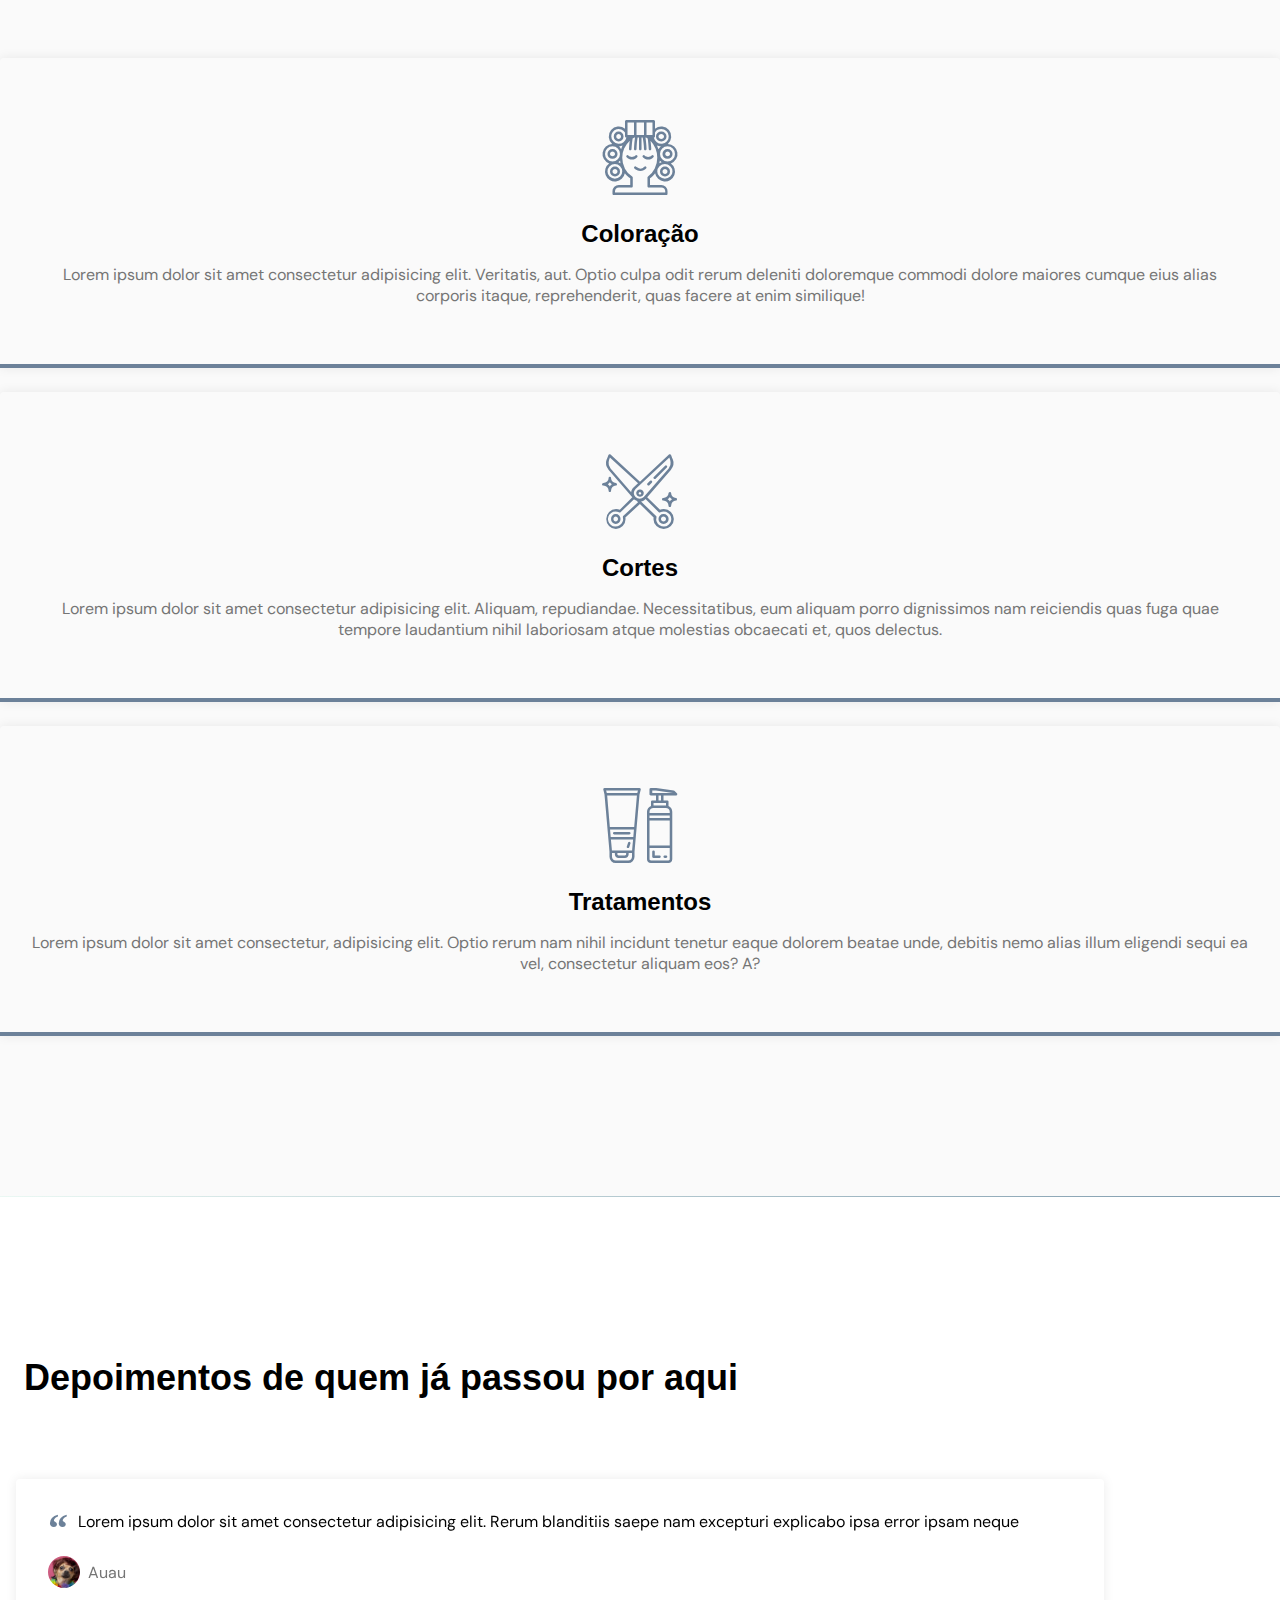
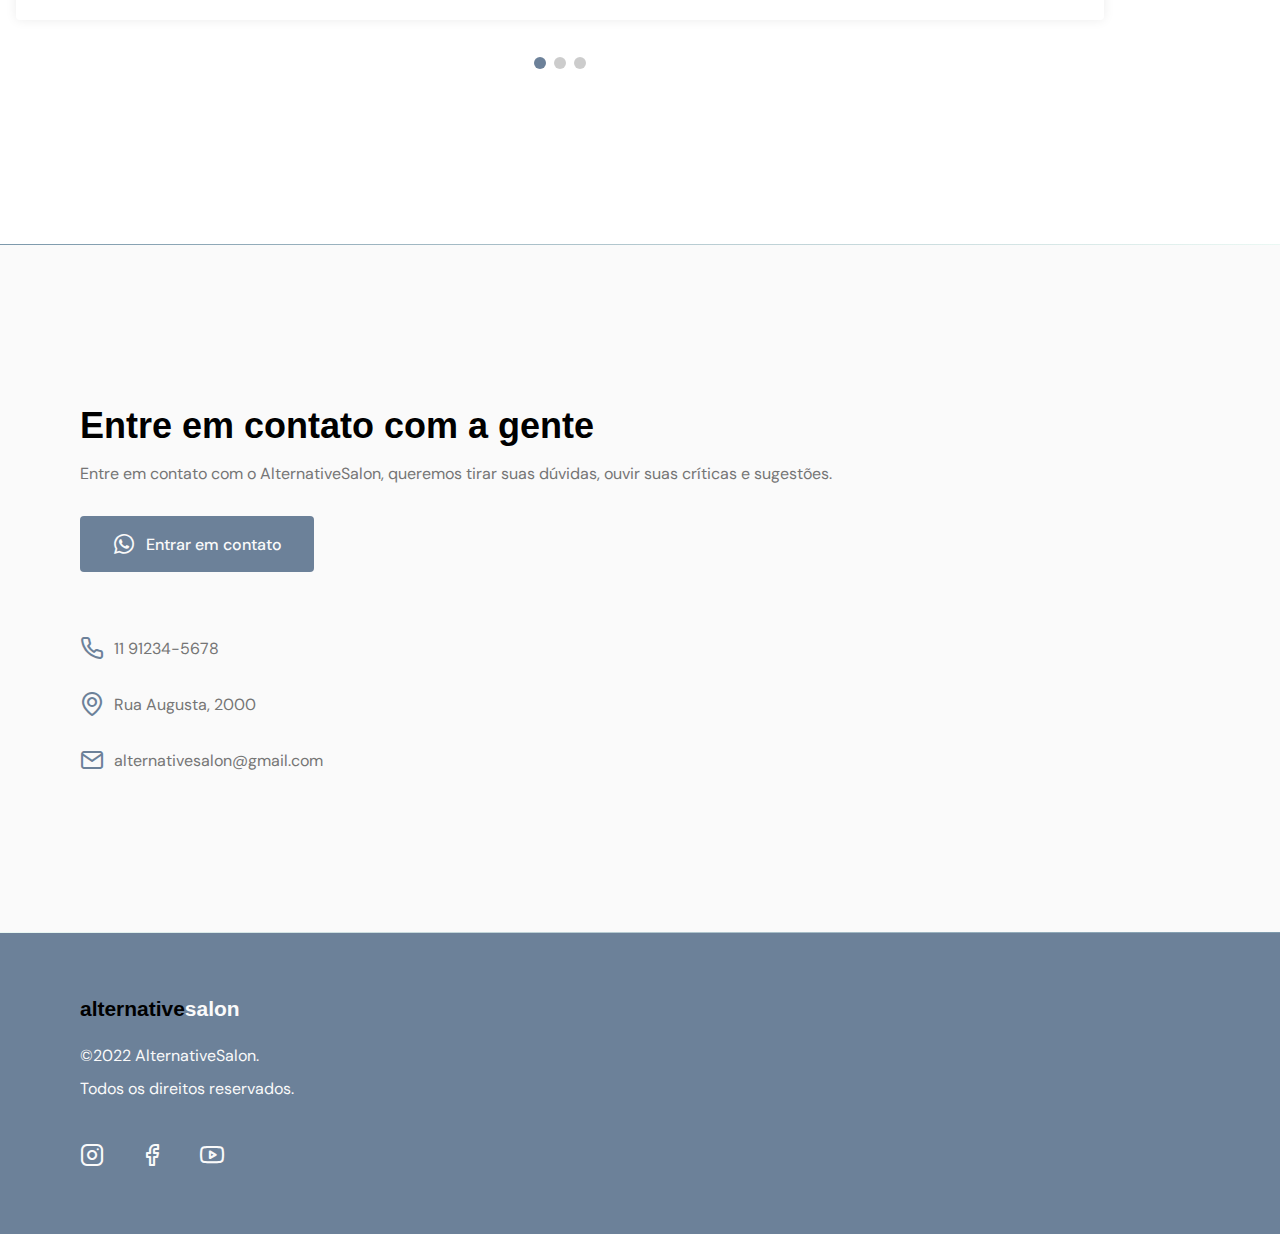
==== commit 3030c526: "Media Queries" ====
--- a/index.html
+++ b/index.html
@@ -113,7 +113,7 @@
         <div class="container grid"></div>
         <header>
           <h2 class="title">Serviços</h2>
-          <p>
+          <p class="subtitle">
             Com mais de 10 anos no mercado, o
             <strong>AlternativeSalon</strong> já conquistou clientes de inúmeros
             países com suas colorações exclusivas.
@@ -254,24 +254,27 @@
         </div>
       </section>
 
-      <div class="divider-1"></div>
-
-      <footer class="section">
-        <div class="container grid">
-          <div class="brand">
-              <a class="logo logo-alt" href="#home">alternative<span>salon</span></a>
-              <p>©2022 AlternativeSalon.</p>
-              <p>Todos os direitos reservados.</p>
-            </div>
-         
-            <div class="social">
-              <a href="https://instagram.com" target="_blank"><i class="icon-instagram"></i></a>
-              <a href="https://facebook.com" target="_blank"><i class="icon-facebook"></i></a>
-              <a href="https://youtube.com" target="_blank"><i class="icon-youtube"></i></a>
-        </div>
-      </footer>
+      <div class="divider-1"></div> 
    
     </main>
+
+    <footer class="section">
+      <div class="container grid">
+        <div class="brand">
+            <a class="logo logo-alt" href="#home">alternative<span>salon</span></a>
+            <p>©2022 AlternativeSalon.</p>
+            <p>Todos os direitos reservados.</p>
+          </div>
+       
+          <div class="social">
+            <a href="https://instagram.com" target="_blank"><i class="icon-instagram"></i></a>
+            <a href="https://facebook.com" target="_blank"><i class="icon-facebook"></i></a>
+            <a href="https://youtube.com" target="_blank"><i class="icon-youtube"></i></a>
+      </div>
+    </footer>
+
+    <a href="#home" class="back-to-top"><i class="icon-chevrons-up"></i></a>
+
 
     <!---Swiper------>
     <script src="https://unpkg.com/swiper@8/swiper-bundle.min.js"></script>
--- a/assets/style.css
+++ b/assets/style.css
@@ -1,10 +1,10 @@
 @font-face {
   font-family: 'icomoon';
-  src:  url('fonts/icomoon.eot?yhpa4');
-  src:  url('fonts/icomoon.eot?yhpa4#iefix') format('embedded-opentype'),
-    url('fonts/icomoon.ttf?yhpa4') format('truetype'),
-    url('fonts/icomoon.woff?yhpa4') format('woff'),
-    url('fonts/icomoon.svg?yhpa4#icomoon') format('svg');
+  src:  url('fonts/icomoon.eot?r1e490');
+  src:  url('fonts/icomoon.eot?r1e490#iefix') format('embedded-opentype'),
+    url('fonts/icomoon.ttf?r1e490') format('truetype'),
+    url('fonts/icomoon.woff?r1e490') format('woff'),
+    url('fonts/icomoon.svg?r1e490#icomoon') format('svg');
   font-weight: normal;
   font-style: normal;
   font-display: block;
@@ -30,9 +30,6 @@
 }
 .icon-menu:before {
   content: "\e90b";
-}
-.icon-phone:before {
-  content: "\e900";
 }
 .icon-cosmetic:before {
   content: "\e901";
@@ -61,3 +58,9 @@
 .icon-youtube:before {
   content: "\e909";
 }
+.icon-chevrons-up:before {
+  content: "\e90c";
+}
+.icon-phone:before {
+  content: "\e900";
+}
--- a/style.css
+++ b/style.css
@@ -39,7 +39,12 @@
     --text-color-light: hsl(0 0% 98%);
     --body-color: hsl(0 0% 98%);
 
-
+    /*fonts*/
+    --title-font-size: 1.875rem;
+    --subtitle-font-size: 1rem;
+
+    --title-font: 'Popins', sans-serif;
+    --body-font:  'DM Sans', sans-serif;
 
 }
 
@@ -50,14 +55,14 @@
 
 
 body {
-    font: 400 1rem 'DM Sans', sans-serif;
+    font: 400 1rem var(--body-font);
     color: var(--text-color);
     background: var(--body-color);
     -webkit-font-smoothing: antialiased;
 }
 
 .title {
-    font: 700 1.875rem 'Poppins', sans-serif;
+    font: 700 var(--title-font-size) var(--title-font);
     color: var(--title-color);
     -webkit-font-smoothing: auto;
 
@@ -72,7 +77,7 @@
     align-items: center;
     padding: 0 2rem;
     border-radius: 0.25rem;
-    font: 500 1rem "DM Sans", sans-serif;
+    font: 500 1rem var(--body-font);
     transition: background 0.3s;
 }
 
@@ -109,11 +114,15 @@
 }
 
 .section {
-    padding: 5rem 0;
+    padding: calc(5rem + var(--header-height)) 0;
 }
 
 .section .title{
     margin-bottom: 1rem;
+}
+
+.section .subtitle {
+    font-size: var(--subtitle-font-size);
 }
 
 .section header {
@@ -143,15 +152,13 @@
 }
 
 
-main {
-    margin-top: calc(var(--header-height) + 2rem);
-}
+
 
 
 /*=====LOGO ===== */
 
 .logo {
-    font: 700 1.31rem 'Poppins', sans-serif;
+    font: 700 1.31rem var(--title-font);
     color: var(--title-color);
 
 }
@@ -507,6 +514,10 @@
     background: var(--base-color);
 }
 
+footer.section {
+    padding: 4rem 0;
+}
+
 footer .logo {
     display: inline-block;
     margin-bottom: 1.5rem;
@@ -524,8 +535,114 @@
 
 footer .social a {
     margin-right: 2rem;
-}
-
-
-
-
+    transition: 0.3s;
+    display: inline-block; /*para poder se mexer*/
+}
+
+
+footer .social a:hover {
+    transform: translateY(-8px); /*add inline-block acima*/
+}
+
+/*-----Back to Top----*/
+
+.back-to-top {
+    background: var(--base-color);
+    color: var(--text-color-light);
+
+    position: fixed;
+    right: 1rem;
+    bottom: 1rem;
+    
+    padding: 0.3rem;
+    clip-path: circle();
+
+    font-size: 1rem;
+    line-height: 0;
+
+    visibility: hidden;
+    opacity: 0;
+
+    transition: 0.3s;
+    transform: translateY(100%);
+}
+
+.back-to-top.show {
+    visibility: visible;
+    opacity: 1;
+    transform: translateY(0);
+}
+
+
+/*-------MEDIA QUERIES------*/ /*add break points para se "encaixar de acordo com os dispositivos*/
+
+@media(min-width: 1200px) {
+
+    .container {
+        max-width: 1120px;
+        margin-left: auto;
+        margin-right: auto;
+    }
+
+    .section {
+        padding: 10rem 0;
+    }
+
+    nav .menu {
+        opacity: 1;
+        visibility: visible;
+        top: 0;
+    }
+
+    nav .menu ul {
+        display: flex;
+        gap: 2rem;  
+    }
+    
+    nav .menu ul li a.title {
+        font: 400 1rem var(--body-font);
+    }
+
+   nav .icon-menu {
+       display: none;
+   }
+
+
+    /*home*/
+
+    #home .container {
+        grid-auto-flow: column;
+        width: fit-content;
+        justify-content: space-between;
+        
+    }
+
+
+
+   #home .image {
+       order: 1;
+
+   }
+
+   #home .text {
+       order: 0;
+   }
+
+
+    main {
+    margin-top: var(--header-height);
+    }
+}
+
+
+
+
+@media (min-width:992px){
+
+    :root{
+        --title-font-size: 2.25rem;
+        --subtitle-font-size: 1.125rem
+    
+    
+    }
+}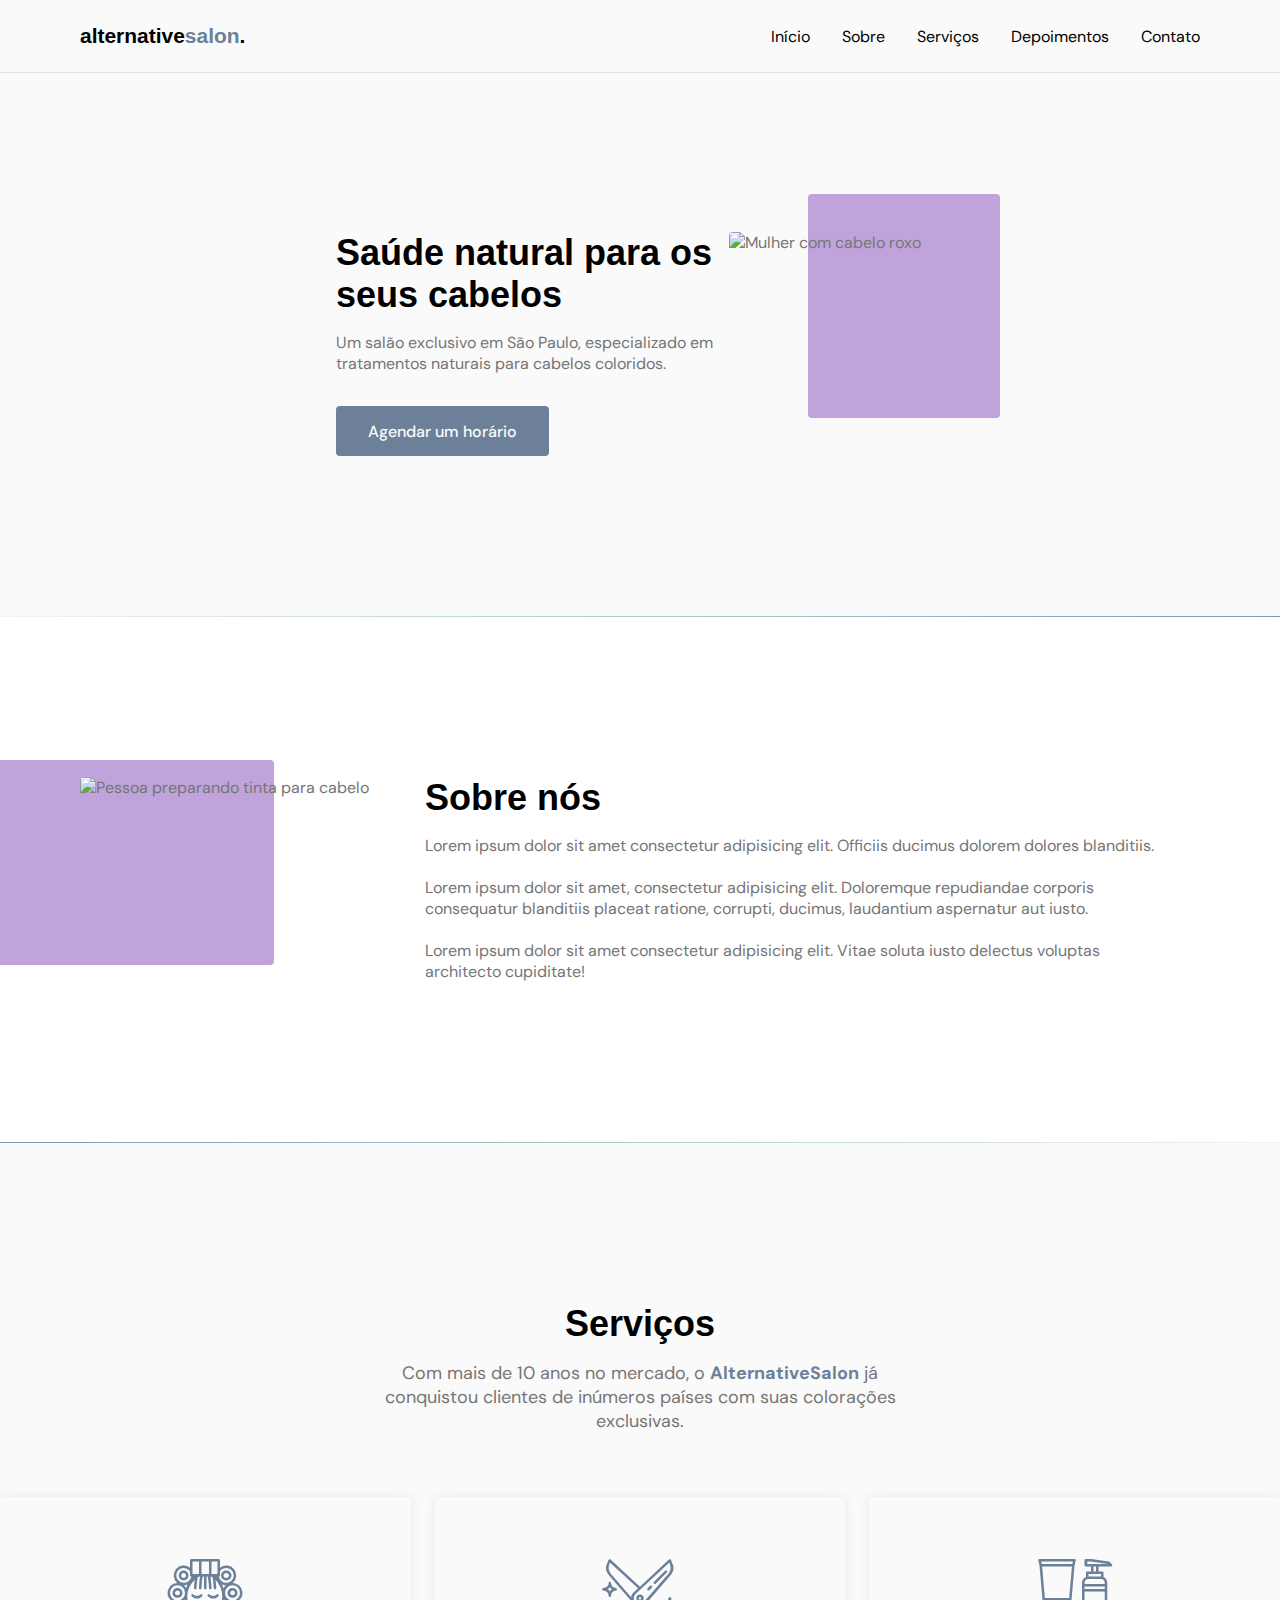
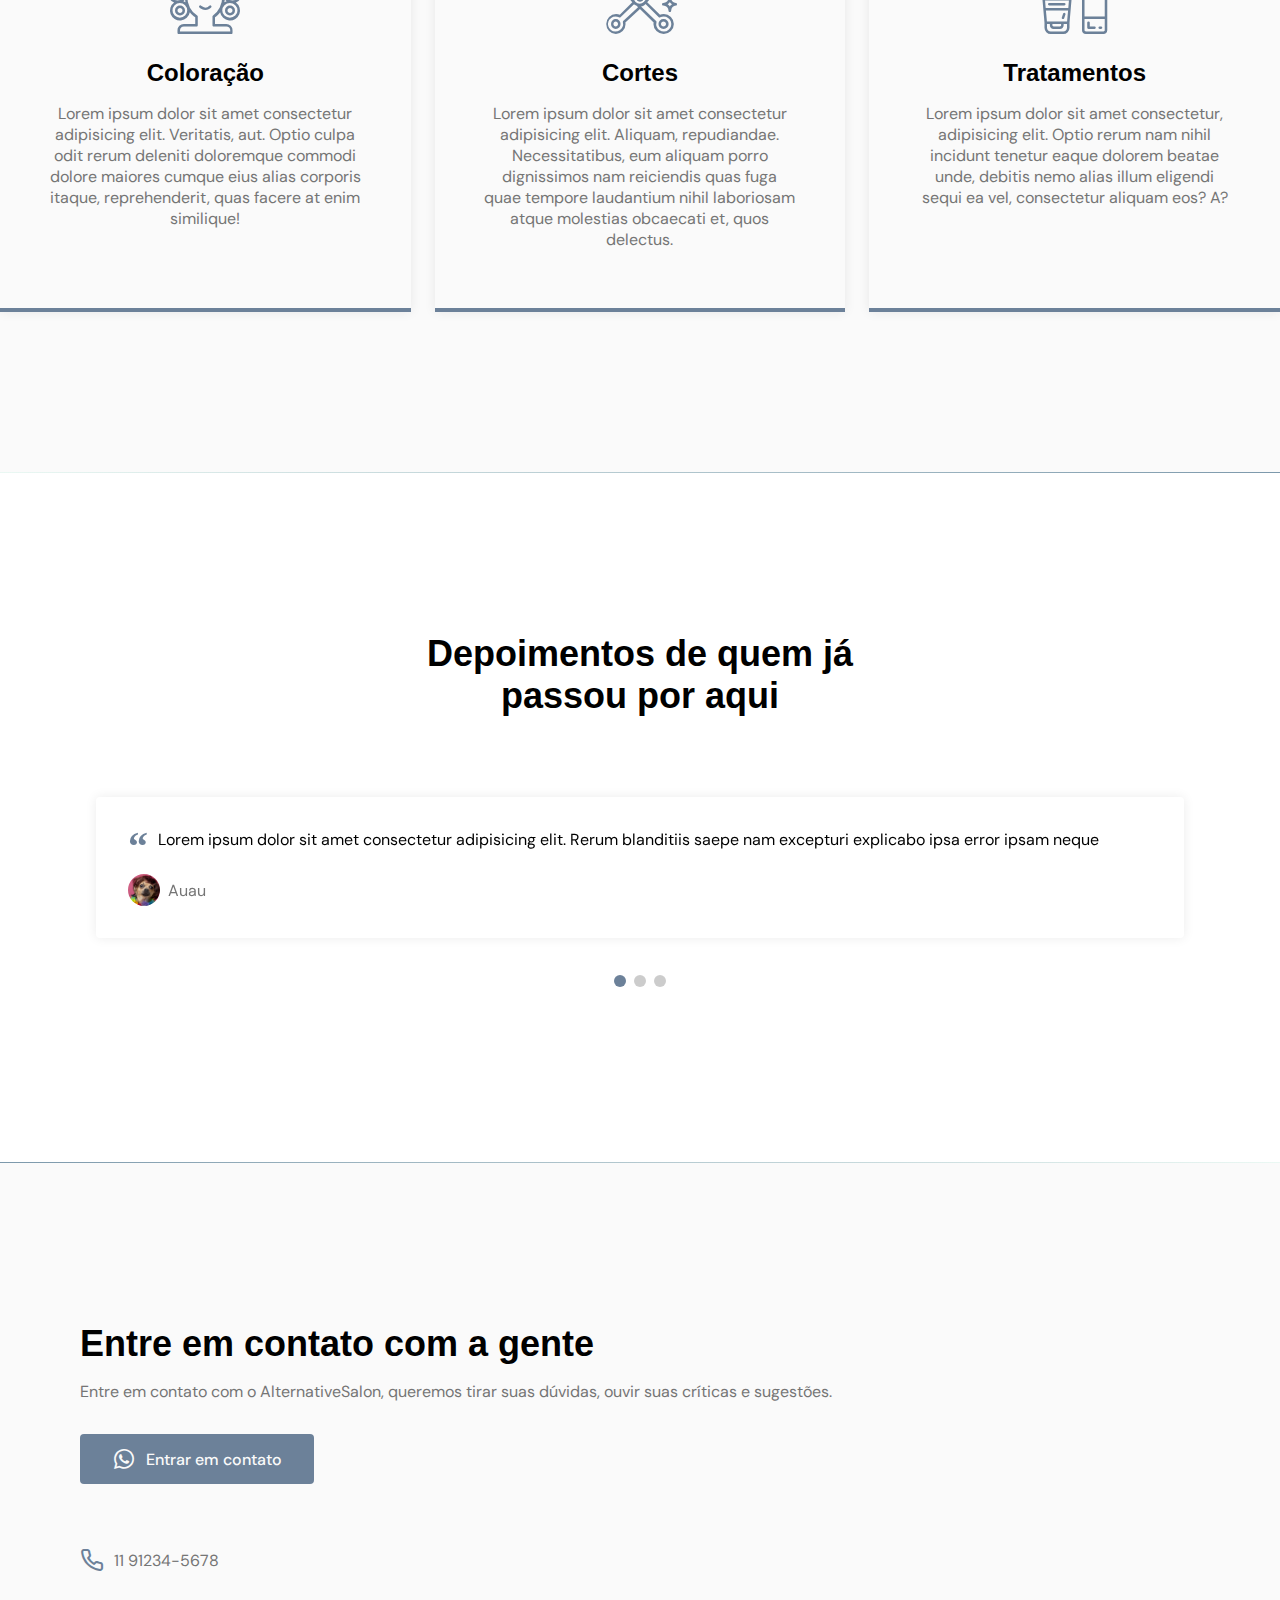
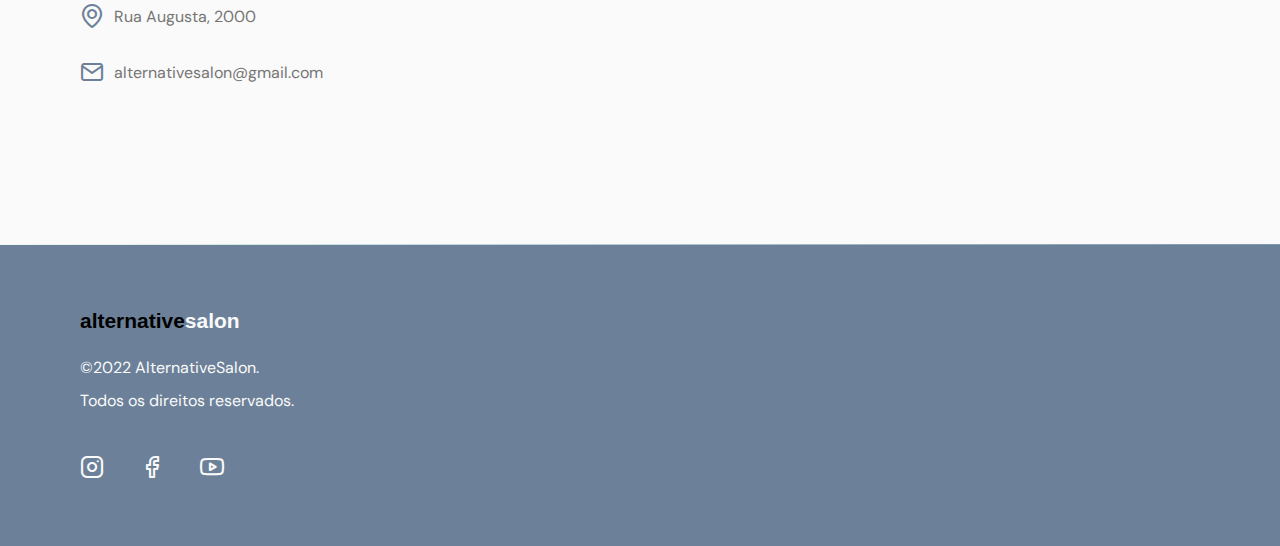
==== commit fae689f4: "Media Queries" ====
--- a/index.html
+++ b/index.html
@@ -80,29 +80,25 @@
               alt="Pessoa preparando tinta para cabelo"
             />
           </div>
-          <div class="text"></div>
+          <div class="text">
           <h2 class="title">Sobre nós</h2>
           <p>
             Lorem ipsum dolor sit amet consectetur adipisicing elit. Officiis
-            ducimus dolorem dolores blanditiis. Minus qui, illum ipsa architecto
-            at sint cupiditate debitis, placeat labore corrupti, dicta sed fuga
-            quasi perferendis.
-          </p>
-          <br />
+            ducimus dolorem dolores blanditiis.
+          </p>
+          <br/>
           <p>
             Lorem ipsum dolor sit amet, consectetur adipisicing elit. Doloremque
             repudiandae corporis consequatur blanditiis placeat ratione,
-            corrupti, ducimus, laudantium aspernatur aut iusto. A, porro
-            quibusdam veniam quasi deleniti officia voluptas vero.
-          </p>
-          <br />
+            corrupti, ducimus, laudantium aspernatur aut iusto.
+          </p>
+          <br/>
           <p>
             Lorem ipsum dolor sit amet consectetur adipisicing elit. Vitae
-            tempore blanditiis error. Laborum quidem esse, reiciendis
-            consequuntur veritatis quisquam. Assumenda id itaque ullam dolorum
             soluta iusto delectus voluptas architecto cupiditate!
           </p>
         </div>
+      </div>
       </section>
 
       <div class="divider-2"></div>
--- a/style.css
+++ b/style.css
@@ -578,6 +578,8 @@
 
 @media(min-width: 1200px) {
 
+    /*reusable classes*/
+
     .container {
         max-width: 1120px;
         margin-left: auto;
@@ -588,6 +590,20 @@
         padding: 10rem 0;
     }
 
+    .section header,
+    #testimonials header {
+        max-width: 32rem;
+        text-align: center;
+        margin-left: auto;
+        margin-right: auto;
+    }
+
+    .button {
+        height: 3.125rem;
+    }
+
+    /*navigation*/
+
     nav .menu {
         opacity: 1;
         visibility: visible;
@@ -608,15 +624,21 @@
    }
 
 
+   /*layout*/
+
+   main {
+    margin-top: var(--header-height);
+    }
+
+
     /*home*/
 
     #home .container {
         grid-auto-flow: column;
         width: fit-content;
         justify-content: space-between;
-        
-    }
-
+        margin: 0 auto;  
+    }
 
 
    #home .image {
@@ -626,14 +648,42 @@
 
    #home .text {
        order: 0;
+       max-width: 24rem;
+       text-align: left;
    }
 
-
-    main {
-    margin-top: var(--header-height);
-    }
-}
-
+/*about*/
+
+#about .container {
+    margin: 0 auto;
+    grid-auto-flow: column;
+}
+
+
+/*services*/
+
+.cards {
+    grid-template-columns: 1fr  1fr 1fr;
+}
+
+.card {
+    padding-left: 3rem;
+    padding-right: 3rem;
+}
+
+
+
+/*testimonials*/
+
+#testimonials .container {
+    margin-left: auto;
+    margin-right: auto;
+}
+
+
+
+
+}
 
 
 
@@ -645,4 +695,6 @@
     
     
     }
-}+}
+
+ 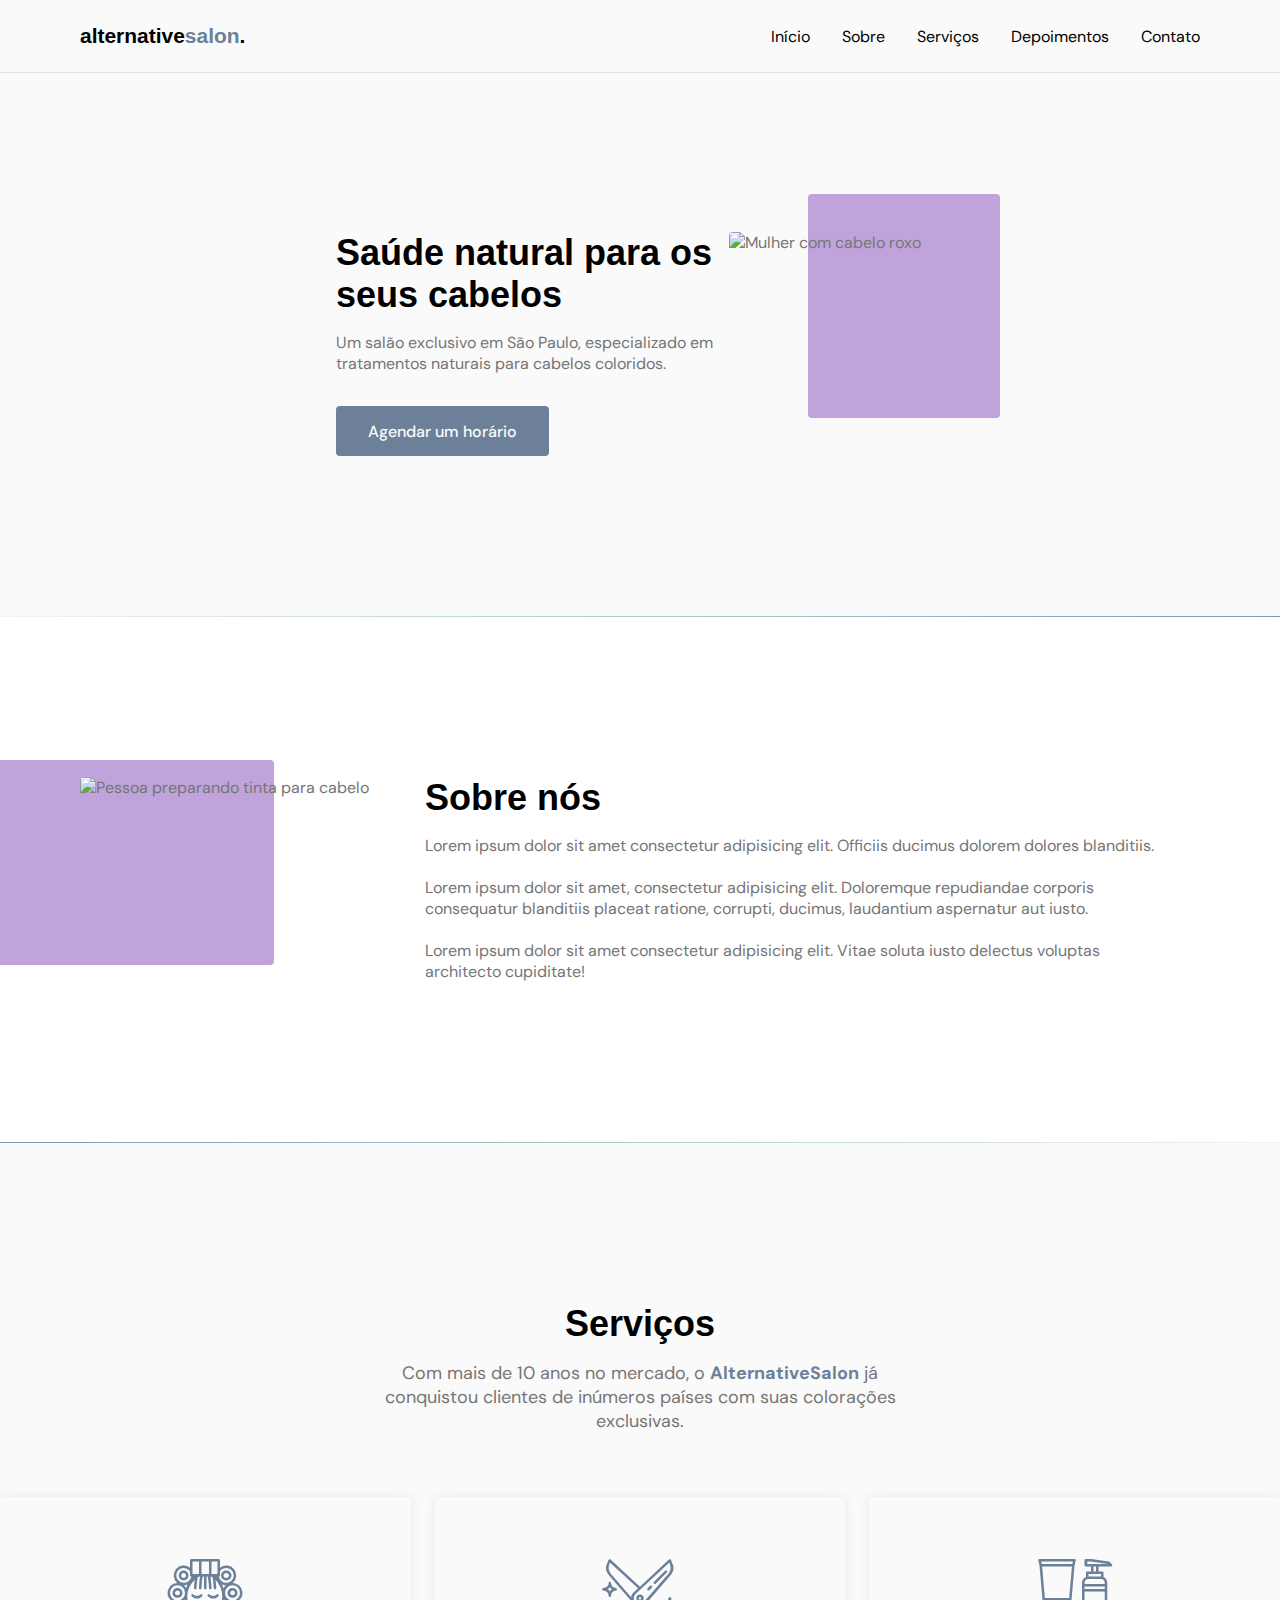
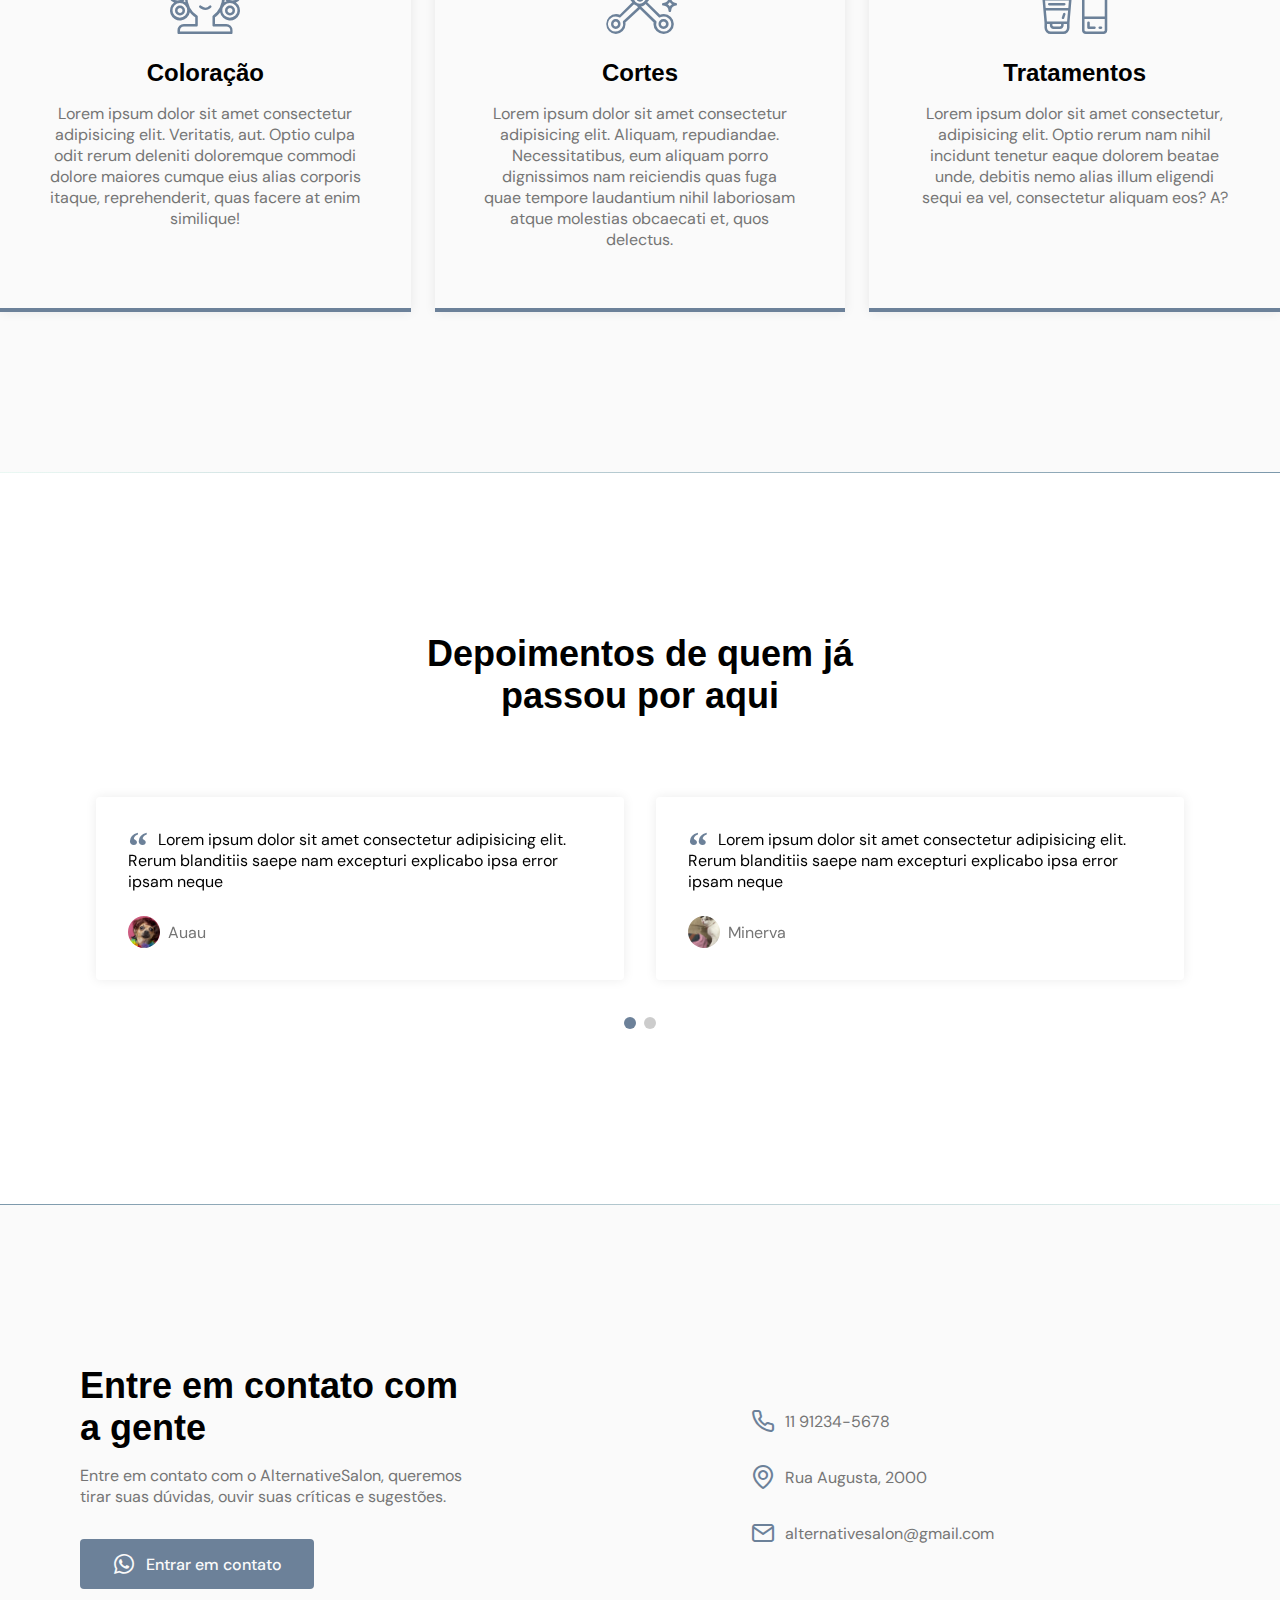
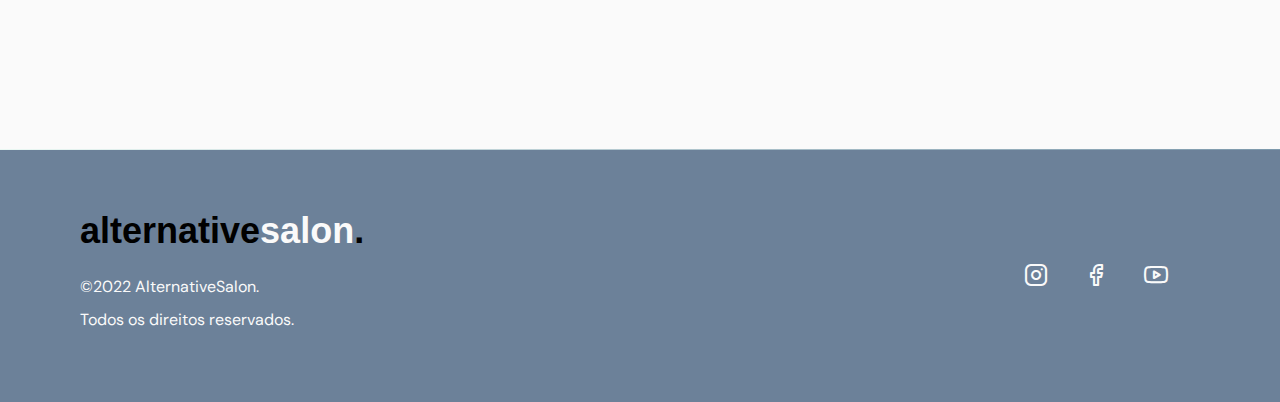
==== commit 1e7aa092: "Media Queries" ====
--- a/index.html
+++ b/index.html
@@ -257,7 +257,7 @@
     <footer class="section">
       <div class="container grid">
         <div class="brand">
-            <a class="logo logo-alt" href="#home">alternative<span>salon</span></a>
+            <a class="logo logo-alt" href="#home">alternative<span>salon</span>.</a>
             <p>©2022 AlternativeSalon.</p>
             <p>Todos os direitos reservados.</p>
           </div>
--- a/style.css
+++ b/style.css
@@ -66,7 +66,6 @@
     color: var(--title-color);
     -webkit-font-smoothing: auto;
 
-
 }
 
 .button {
@@ -557,7 +556,7 @@
     padding: 0.3rem;
     clip-path: circle();
 
-    font-size: 1rem;
+    font-size: 2rem;
     line-height: 0;
 
     visibility: hidden;
@@ -652,49 +651,75 @@
        text-align: left;
    }
 
-/*about*/
-
-#about .container {
-    margin: 0 auto;
-    grid-auto-flow: column;
-}
-
-
-/*services*/
-
-.cards {
-    grid-template-columns: 1fr  1fr 1fr;
-}
-
-.card {
-    padding-left: 3rem;
-    padding-right: 3rem;
-}
-
-
-
-/*testimonials*/
-
-#testimonials .container {
-    margin-left: auto;
-    margin-right: auto;
-}
-
-
-
-
-}
-
-
-
-@media (min-width:992px){
-
-    :root{
-        --title-font-size: 2.25rem;
-        --subtitle-font-size: 1.125rem
-    
-    
-    }
-}
+    /*about*/
+
+    #about .container {
+        margin: 0 auto;
+        grid-auto-flow: column;
+    }
+
+
+    /*services*/
+
+    .cards {
+        grid-template-columns: 1fr  1fr 1fr;
+    }
+
+    .card {
+        padding-left: 3rem;
+        padding-right: 3rem;
+    }
+
+
+
+    /*testimonials*/
+
+    #testimonials .container {
+        margin-left: auto;
+        margin-right: auto;
+    }
+
+    /*contact*/
+
+    #contact .container {
+        grid-auto-flow: column;
+        align-items: center;
+    }
+
+    #contact .text {
+        max-width: 25rem;
+
+    }
+
+    /*footer*/
+
+    footer.section {
+        padding: 3.75rem 0;
+    }
+
+    footer .container {
+        grid-auto-flow: column;
+        align-items: center;
+        justify-content: space-between;
+    }
+
+    footer .logo {
+        font-size: 2.25rem;
+    }
+
+
+    }
+
+
+
+    @media (min-width:992px){
+
+        :root{
+            --title-font-size: 2.25rem;
+            --subtitle-font-size: 1.125rem
+        
+        
+        }
+    }
 
  